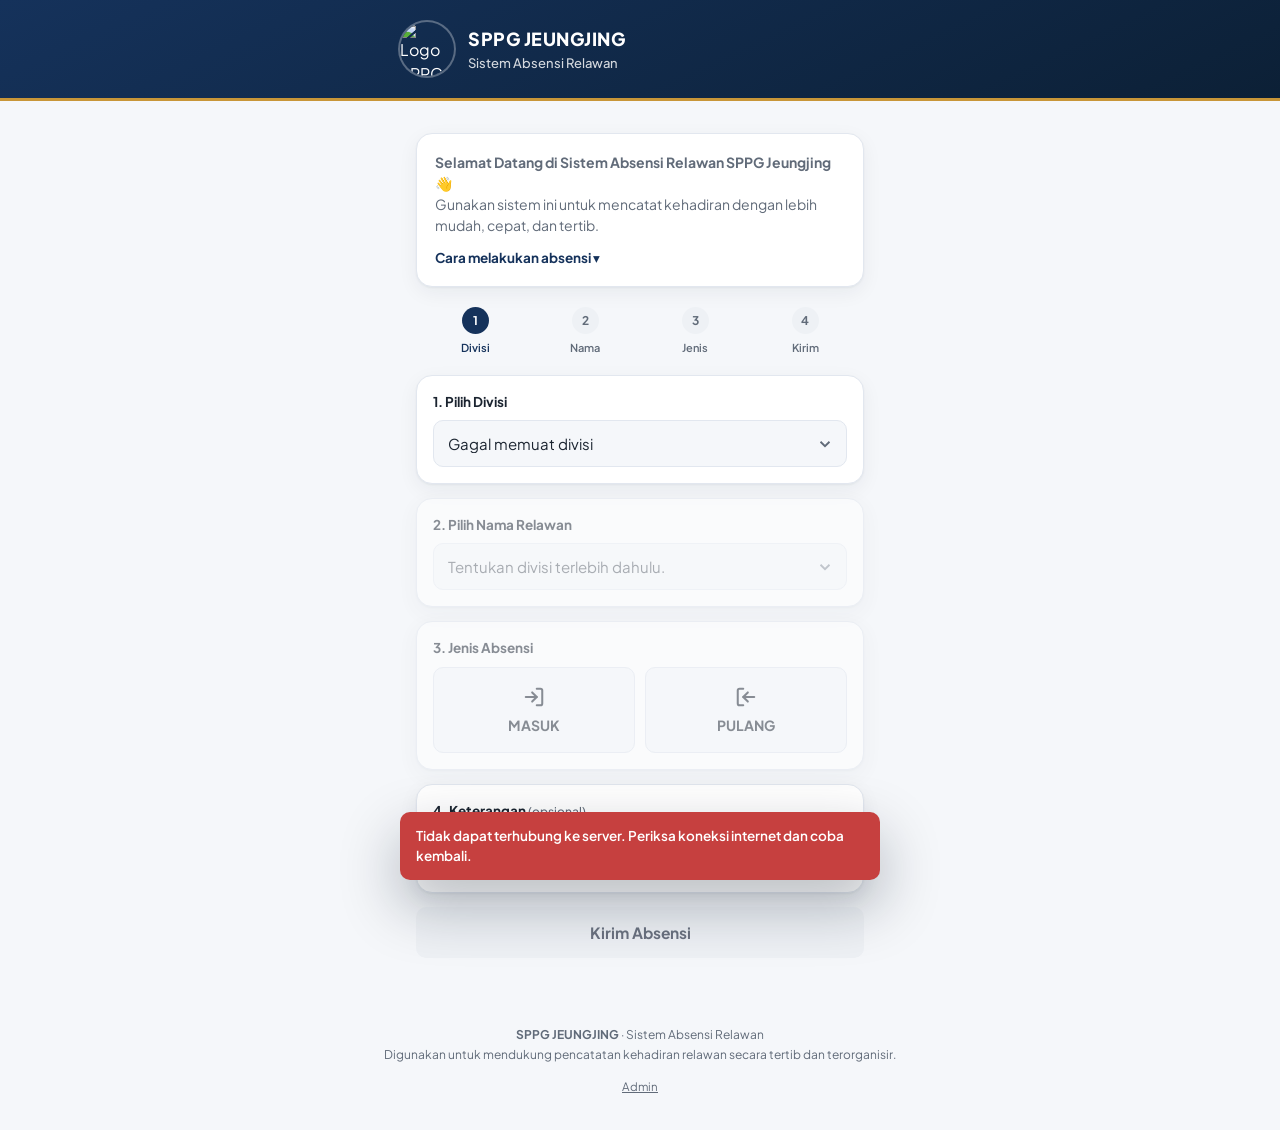
==== index.html @ 8b3ef71d "Add files via upload" ====
<!DOCTYPE html>
<html lang="id">
<head>
<meta charset="UTF-8">
<meta name="viewport" content="width=device-width, initial-scale=1.0, maximum-scale=1.0">
<title>SPPG Jeungjing — Absensi Relawan</title>
<meta name="description" content="Sistem Absensi Relawan SPPG Jeungjing">
<link rel="icon" href="assets/logo.png">
<link rel="preconnect" href="https://fonts.googleapis.com">
<link rel="preconnect" href="https://fonts.gstatic.com" crossorigin>
<link href="https://fonts.googleapis.com/css2?family=Plus+Jakarta+Sans:wght@400;500;600;700;800&display=swap" rel="stylesheet">
<link rel="stylesheet" href="style.css">
</head>
<body>

<header class="site-header">
  <div class="header-inner">
    <img src="assets/logo.png" alt="Logo SPPG Jeungjing" class="header-logo">
    <div class="header-text">
      <h1>SPPG JEUNGJING</h1>
      <p>Sistem Absensi Relawan</p>
    </div>
  </div>
</header>

<main class="container">

  <section class="welcome-card">
    <p class="welcome-greeting">Selamat Datang di Sistem Absensi Relawan SPPG Jeungjing 👋</p>
    <p>Gunakan sistem ini untuk mencatat kehadiran dengan lebih mudah, cepat, dan tertib.</p>
    <details class="welcome-steps">
      <summary>Cara melakukan absensi</summary>
      <ol>
        <li>Pilih Divisi Anda.</li>
        <li>Pilih Nama Anda.</li>
        <li>Pilih Jenis Absensi.</li>
        <li>Isi Keterangan jika diperlukan.</li>
        <li>Tekan Kirim Absensi.</li>
      </ol>
      <p class="welcome-note">Mohon selalu melakukan absensi setiap datang dan pulang agar data kehadiran tetap tertib dan terdata dengan baik. Terima kasih atas kedisiplinan dan kerja sama seluruh relawan SPPG Jeungjing.</p>
    </details>
  </section>

  <div class="progress-steps" id="progressSteps">
    <div class="step active" data-step="1"><span>1</span>Divisi</div>
    <div class="step" data-step="2"><span>2</span>Nama</div>
    <div class="step" data-step="3"><span>3</span>Jenis</div>
    <div class="step" data-step="4"><span>4</span>Kirim</div>
  </div>

  <form id="absensiForm" class="absensi-form" novalidate>

    <div class="form-card" id="cardDivisi">
      <label for="selectDivisi" class="form-label">1. Pilih Divisi</label>
      <select id="selectDivisi" class="form-select" required>
        <option value="" disabled selected>Memuat data divisi...</option>
      </select>
    </div>

    <div class="form-card is-disabled" id="cardNama">
      <label for="selectNama" class="form-label">2. Pilih Nama Relawan</label>
      <select id="selectNama" class="form-select" required disabled>
        <option value="" disabled selected>Tentukan divisi terlebih dahulu.</option>
      </select>
    </div>

    <div class="form-card is-disabled" id="cardJenis">
      <span class="form-label">3. Jenis Absensi</span>
      <div class="jenis-options">
        <button type="button" class="jenis-btn" data-jenis="MASUK" disabled>
          <svg viewBox="0 0 24 24" fill="none" stroke="currentColor" stroke-width="2.2" stroke-linecap="round" stroke-linejoin="round"><path d="M15 3h4a2 2 0 0 1 2 2v14a2 2 0 0 1-2 2h-4"/><path d="M10 17l5-5-5-5"/><path d="M15 12H3"/></svg>
          MASUK
        </button>
        <button type="button" class="jenis-btn" data-jenis="PULANG" disabled>
          <svg viewBox="0 0 24 24" fill="none" stroke="currentColor" stroke-width="2.2" stroke-linecap="round" stroke-linejoin="round"><path d="M9 21H5a2 2 0 0 1-2-2V5a2 2 0 0 1 2-2h4"/><path d="M14 7l-5 5 5 5"/><path d="M9 12h12"/></svg>
          PULANG
        </button>
      </div>
    </div>

    <div class="form-card" id="cardKeterangan">
      <label for="selectKeterangan" class="form-label">4. Keterangan <span class="optional-tag">(opsional)</span></label>
      <select id="selectKeterangan" class="form-select">
        <option value="">Hadir (tidak perlu diisi)</option>
        <option value="Izin">Izin</option>
        <option value="Sakit">Sakit</option>
        <option value="Dinas">Dinas</option>
        <option value="Lainnya">Lainnya</option>
      </select>
      <textarea id="textKeteranganLain" class="form-textarea is-hidden" placeholder="Tuliskan keterangan Anda..." maxlength="200"></textarea>
    </div>

    <button type="submit" id="btnSubmit" class="btn-submit" disabled>Kirim Absensi</button>
  </form>
</main>

<!-- Modal Sukses -->
<div class="modal-overlay is-hidden" id="successModal" role="dialog" aria-modal="true" aria-labelledby="successTitle">
  <div class="modal-card">
    <div class="stamp-badge">
      <svg viewBox="0 0 24 24" fill="none" stroke="currentColor" stroke-width="3" stroke-linecap="round" stroke-linejoin="round"><path d="M20 6L9 17l-5-5"/></svg>
    </div>
    <h2 id="successTitle">Absensi Berhasil</h2>
    <p id="successMessage">Terima kasih, <strong></strong>. Kehadiran Anda telah tercatat.</p>
    <dl class="modal-details" id="successDetails"></dl>
    <button type="button" class="btn-secondary" id="btnKembali">Kembali ke Absensi</button>
  </div>
</div>

<!-- Toast Error -->
<div class="toast is-hidden" id="errorToast" role="alert"></div>

<!-- Loading -->
<div class="loading-overlay is-hidden" id="loadingOverlay">
  <div class="spinner"></div>
  <p id="loadingText">Memuat data...</p>
</div>

<footer class="site-footer">
  <p><strong>SPPG JEUNGJING</strong> · Sistem Absensi Relawan</p>
  <p>Digunakan untuk mendukung pencatatan kehadiran relawan secara tertib dan terorganisir.</p>
  <a href="admin.html" class="admin-link">Admin</a>
</footer>

<script src="config.js"></script>
<script src="common.js"></script>
<script src="script.js"></script>
</body>
</html>
---- style.css ----
/* ============================================================
   SPPG JEUNGJING — SISTEM ABSENSI RELAWAN
   style.css — Desain utama

   Palet warna diturunkan langsung dari stempel resmi SPPG Jeungjing
   (biru dongker, emas, hijau, putih) sesuai identitas visual MBG
   (Makan Bergizi Gratis) yang diminta: biru dominan, putih sebagai
   latar, hijau untuk status positif, kuning sebagai aksen tipis,
   merah hanya untuk peringatan/error.
   ============================================================ */

:root {
  /* ---- Warna utama (dari stempel resmi) ---- */
  --color-primary: #15325B;
  --color-primary-dark: #0C2036;
  --color-primary-soft: #E8EEF6;
  --color-gold: #C89638;
  --color-gold-soft: #FBF2DD;

  /* ---- Netral ---- */
  --color-bg: #F5F7FA;
  --color-surface: #FFFFFF;
  --color-text: #1B2430;
  --color-text-muted: #616B79;
  --color-border: #E2E7EF;
  --color-muted-bg: #EEF1F5;
  --color-muted-text: #6B7280;

  /* ---- Status ---- */
  --color-success: #1E8E5A;
  --color-success-bg: #E5F5EC;
  --color-warning: #C17F0A;
  --color-warning-bg: #FBF0D9;
  --color-danger: #C6403F;
  --color-danger-bg: #FBEAEA;
  --color-info: #2C64A0;
  --color-info-bg: #E9F1FB;

  /* ---- Bentuk ---- */
  --radius-sm: 10px;
  --radius-md: 16px;
  --radius-lg: 24px;
  --radius-pill: 999px;

  --shadow-card: 0 1px 2px rgba(12, 32, 54, 0.05), 0 6px 20px rgba(12, 32, 54, 0.06);
  --shadow-modal: 0 24px 60px rgba(8, 20, 36, 0.30);

  --font-main: 'Plus Jakarta Sans', system-ui, -apple-system, 'Segoe UI', Roboto, sans-serif;
  --max-width: 480px;
}

* { box-sizing: border-box; }
html, body { margin: 0; padding: 0; }

body {
  font-family: var(--font-main);
  background: var(--color-bg);
  color: var(--color-text);
  line-height: 1.5;
  -webkit-font-smoothing: antialiased;
}

img { max-width: 100%; display: block; }

@media (prefers-reduced-motion: reduce) {
  *, *::before, *::after {
    animation-duration: 0.01ms !important;
    transition-duration: 0.01ms !important;
  }
}

:focus-visible {
  outline: 2.5px solid var(--color-gold);
  outline-offset: 2px;
}

/* ===== HEADER ===== */
.site-header {
  background: linear-gradient(155deg, var(--color-primary) 0%, var(--color-primary-dark) 100%);
  padding: 22px 16px;
  color: #fff;
  border-bottom: 3px solid var(--color-gold);
}
.header-inner {
  max-width: var(--max-width);
  margin: 0 auto;
  display: flex;
  align-items: center;
  gap: 14px;
}
.header-logo {
  width: 54px;
  height: 54px;
  border-radius: 50%;
  object-fit: cover;
  flex-shrink: 0;
  box-shadow: 0 0 0 2px rgba(255, 255, 255, 0.3);
}
.header-text h1 {
  font-size: 18px;
  font-weight: 800;
  letter-spacing: 0.03em;
  margin: 0;
}
.header-text p {
  font-size: 13px;
  margin: 2px 0 0;
  color: rgba(255, 255, 255, 0.82);
  font-weight: 500;
}

/* ===== LAYOUT ===== */
.container {
  max-width: var(--max-width);
  margin: 0 auto;
  padding: 20px 16px 40px;
}

/* ===== WELCOME CARD ===== */
.welcome-card {
  background: var(--color-surface);
  border: 1px solid var(--color-border);
  border-radius: var(--radius-md);
  padding: 18px;
  margin-bottom: 20px;
  box-shadow: var(--shadow-card);
}
.welcome-greeting { font-weight: 700; margin: 0 0 6px; font-size: 15px; }
.welcome-card > p { font-size: 14px; color: var(--color-text-muted); margin: 0; }
.welcome-steps summary {
  margin-top: 12px;
  font-size: 13.5px;
  font-weight: 700;
  color: var(--color-primary);
  cursor: pointer;
  list-style: none;
}
.welcome-steps summary::-webkit-details-marker { display: none; }
.welcome-steps summary::after { content: ' ▾'; }
.welcome-steps[open] summary::after { content: ' ▴'; }
.welcome-steps ol { margin: 10px 0 0; padding-left: 20px; font-size: 13.5px; color: var(--color-text); }
.welcome-steps li { margin-bottom: 4px; }
.welcome-note {
  font-size: 12.5px;
  color: var(--color-text-muted);
  margin-top: 10px;
  padding-top: 10px;
  border-top: 1px dashed var(--color-border);
}

/* ===== PROGRESS STEPS ===== */
.progress-steps { display: flex; justify-content: space-between; margin-bottom: 18px; padding: 0 4px; }
.progress-steps .step { flex: 1; text-align: center; font-size: 11px; color: var(--color-text-muted); font-weight: 600; }
.progress-steps .step span {
  display: flex; align-items: center; justify-content: center;
  width: 27px; height: 27px; border-radius: 50%;
  background: var(--color-muted-bg); color: var(--color-text-muted);
  margin: 0 auto 6px; font-size: 12px; font-weight: 700;
  transition: background .2s ease, color .2s ease;
}
.progress-steps .step.active span { background: var(--color-primary); color: #fff; }
.progress-steps .step.active { color: var(--color-primary); }
.progress-steps .step.done span { background: var(--color-success); color: #fff; }

/* ===== FORM CARDS ===== */
.form-card {
  background: var(--color-surface);
  border: 1px solid var(--color-border);
  border-radius: var(--radius-md);
  padding: 16px;
  margin-bottom: 14px;
  box-shadow: var(--shadow-card);
  transition: opacity .2s ease;
}
.form-card.is-disabled { opacity: 0.5; pointer-events: none; }
.form-label { display: block; font-size: 13.5px; font-weight: 700; margin-bottom: 8px; color: var(--color-text); }
.optional-tag { font-weight: 500; color: var(--color-text-muted); font-size: 12px; }

.form-select, .form-textarea, .form-input {
  width: 100%;
  font-family: var(--font-main);
  font-size: 15px;
  padding: 13px 14px;
  border-radius: var(--radius-sm);
  border: 1.5px solid var(--color-border);
  background: var(--color-bg);
  color: var(--color-text);
  appearance: none;
}
.form-select {
  background-image: url("data:image/svg+xml;charset=UTF-8,%3Csvg xmlns='http://www.w3.org/2000/svg' viewBox='0 0 24 24' fill='none' stroke='%23616B79' stroke-width='2.5'%3E%3Cpath d='M6 9l6 6 6-6'/%3E%3C/svg%3E");
  background-repeat: no-repeat;
  background-position: right 12px center;
  background-size: 18px;
  padding-right: 38px;
}
.form-select:focus, .form-textarea:focus, .form-input:focus {
  outline: none; border-color: var(--color-primary); background-color: #fff;
}
.form-textarea { margin-top: 10px; resize: vertical; min-height: 70px; font-family: var(--font-main); }
.is-hidden { display: none !important; }

/* ===== JENIS ABSENSI ===== */
.jenis-options { display: grid; grid-template-columns: 1fr 1fr; gap: 10px; }
.jenis-btn {
  font-family: var(--font-main);
  display: flex; flex-direction: column; align-items: center; gap: 8px;
  padding: 18px 8px;
  border-radius: var(--radius-sm);
  border: 1.5px solid var(--color-border);
  background: var(--color-bg);
  color: var(--color-text);
  font-weight: 700;
  font-size: 14px;
  cursor: pointer;
  transition: border-color .15s ease, background .15s ease, color .15s ease;
}
.jenis-btn svg { width: 22px; height: 22px; }
.jenis-btn:disabled { cursor: not-allowed; }
.jenis-btn.selected { border-color: var(--color-primary); background: var(--color-primary-soft); color: var(--color-primary); }

/* ===== TOMBOL ===== */
.btn-submit {
  width: 100%;
  font-family: var(--font-main);
  background: var(--color-primary);
  color: #fff;
  border: none;
  padding: 16px;
  border-radius: var(--radius-sm);
  font-size: 15.5px;
  font-weight: 700;
  cursor: pointer;
  box-shadow: 0 8px 18px rgba(21, 50, 91, 0.28);
  transition: transform .1s ease, opacity .2s ease;
}
.btn-submit:active { transform: scale(0.98); }
.btn-submit:disabled { background: var(--color-muted-bg); color: var(--color-muted-text); box-shadow: none; cursor: not-allowed; }

.btn-secondary {
  font-family: var(--font-main);
  background: var(--color-primary-soft);
  color: var(--color-primary);
  border: none;
  padding: 13px 20px;
  border-radius: var(--radius-sm);
  font-weight: 700;
  font-size: 14px;
  cursor: pointer;
}

/* ===== MODAL SUKSES (elemen ciri khas: cincin ganda ala cap resmi) ===== */
.modal-overlay {
  position: fixed; inset: 0;
  background: rgba(9, 20, 36, 0.55);
  display: flex; align-items: center; justify-content: center;
  padding: 20px; z-index: 100;
}
.modal-card {
  background: #fff;
  border-radius: var(--radius-lg);
  padding: 30px 22px 26px;
  max-width: 360px; width: 100%;
  text-align: center;
  box-shadow: var(--shadow-modal);
  animation: modal-in .25s cubic-bezier(.2,.9,.3,1);
}
@keyframes modal-in {
  from { opacity: 0; transform: translateY(8px) scale(.98); }
  to { opacity: 1; transform: translateY(0) scale(1); }
}
.stamp-badge {
  position: relative;
  width: 72px; height: 72px;
  margin: 0 auto 16px;
  display: flex; align-items: center; justify-content: center;
}
.stamp-badge::before {
  content: '';
  position: absolute; inset: 0;
  border-radius: 50%;
  border: 2px solid var(--color-gold);
  animation: stamp-ring .6s ease-out;
}
.stamp-badge::after {
  content: '';
  position: absolute; inset: 8px;
  border-radius: 50%;
  border: 1.5px solid var(--color-gold-soft);
}
.stamp-badge svg {
  position: relative; z-index: 1;
  width: 34px; height: 34px;
  background: var(--color-primary);
  border-radius: 50%;
  padding: 19px;
  color: #fff;
}
@keyframes stamp-ring {
  from { transform: scale(0.6); opacity: 0; }
  60% { opacity: .6; }
  to { transform: scale(1); opacity: 1; }
}
.modal-card h2 { font-size: 18px; margin: 0 0 8px; color: var(--color-primary); }
.modal-card p { font-size: 14px; color: var(--color-text-muted); margin: 0 0 16px; }
.modal-details {
  text-align: left;
  background: var(--color-bg);
  border-radius: var(--radius-sm);
  padding: 14px;
  margin: 0 0 18px;
  display: grid;
  grid-template-columns: auto 1fr;
  gap: 7px 12px;
  font-size: 13.5px;
}
.modal-details dt { color: var(--color-text-muted); font-weight: 600; margin: 0; }
.modal-details dd { margin: 0; font-weight: 700; text-align: right; }

/* ===== TOAST ===== */
.toast {
  position: fixed; left: 16px; right: 16px; bottom: 20px;
  background: var(--color-danger); color: #fff;
  padding: 14px 16px; border-radius: var(--radius-sm);
  font-size: 13.5px; font-weight: 600;
  box-shadow: var(--shadow-modal);
  z-index: 200; max-width: var(--max-width); margin: 0 auto;
}

/* ===== LOADING ===== */
.loading-overlay {
  position: fixed; inset: 0;
  background: rgba(245, 247, 250, 0.9);
  display: flex; flex-direction: column; align-items: center; justify-content: center;
  gap: 12px; z-index: 300;
}
.spinner {
  width: 34px; height: 34px; border-radius: 50%;
  border: 3.5px solid var(--color-primary-soft);
  border-top-color: var(--color-primary);
  animation: spin .8s linear infinite;
}
@keyframes spin { to { transform: rotate(360deg); } }
.loading-overlay p { font-size: 13.5px; color: var(--color-text-muted); font-weight: 600; }

/* ===== FOOTER ===== */
.site-footer { text-align: center; padding: 26px 16px 34px; font-size: 12px; color: var(--color-text-muted); }
.site-footer p { margin: 2px 0; }
.admin-link { display: inline-block; margin-top: 12px; color: var(--color-text-muted); font-size: 11.5px; text-decoration: underline; }

/* ===== HALAMAN QR CODE ===== */
.qr-page { min-height: 100vh; display: flex; align-items: center; justify-content: center; padding: 20px; background: var(--color-bg); }
.qr-card {
  background: #fff; border-radius: var(--radius-lg); padding: 34px 26px;
  text-align: center; max-width: 360px; width: 100%;
  box-shadow: var(--shadow-card); border: 1px solid var(--color-border);
}
.qr-logo { width: 64px; height: 64px; border-radius: 50%; margin: 0 auto 12px; }
.qr-card h1 { font-size: 18px; margin: 0; color: var(--color-primary); letter-spacing: .02em; }
.qr-subtitle { font-size: 13px; color: var(--color-text-muted); margin: 2px 0 22px; }
.qr-box { display: flex; justify-content: center; margin-bottom: 18px; padding: 14px; background: #fff; border: 1px solid var(--color-border); border-radius: var(--radius-md); }
.qr-instruction { font-size: 13.5px; color: var(--color-text-muted); margin-bottom: 22px; }

@media print {
  .no-print { display: none !important; }
  body { background: #fff; }
  .qr-card { box-shadow: none; border: none; }
}

@media (min-width: 640px) {
  .container { padding-top: 32px; }
}
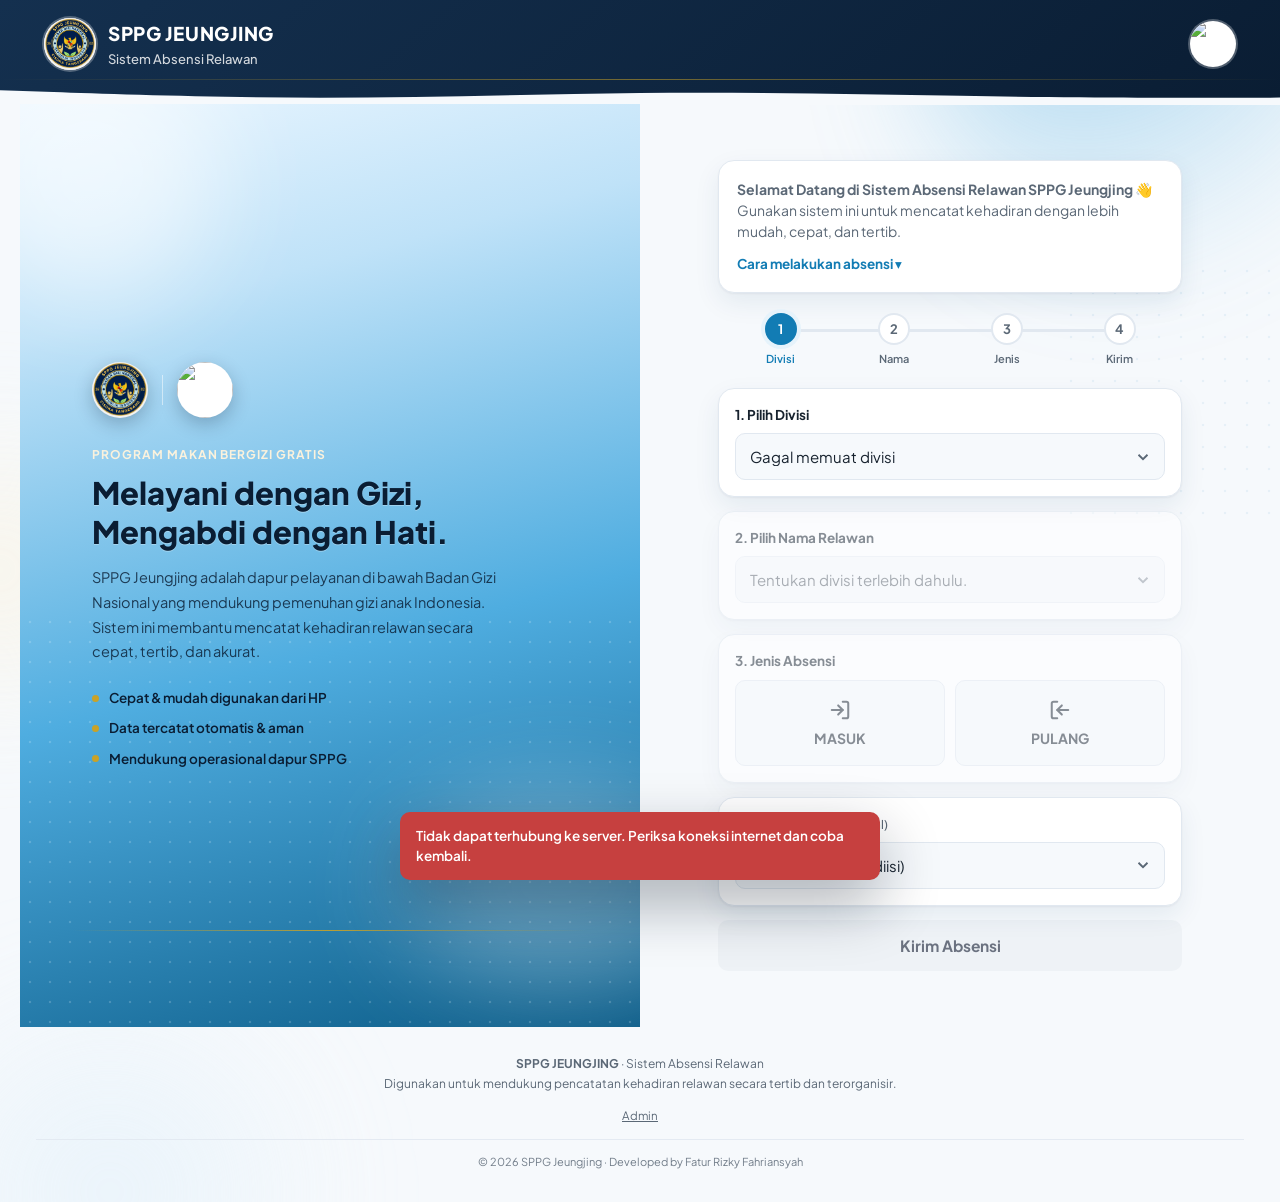
==== commit 83b8788e: "Add files via upload" ====
--- a/index.html
+++ b/index.html
@@ -12,115 +12,156 @@
 <link rel="stylesheet" href="style.css">
 </head>
 <body>
+<div class="page-shell">
 
-<header class="site-header">
-  <div class="header-inner">
-    <img src="assets/logo.png" alt="Logo SPPG Jeungjing" class="header-logo">
-    <div class="header-text">
-      <h1>SPPG JEUNGJING</h1>
-      <p>Sistem Absensi Relawan</p>
+  <!-- Latar dekoratif: sky-blue glow, blob lembut, dot pattern tipis. Presentasional saja. -->
+  <div class="bg-decor" aria-hidden="true">
+    <div class="blob blob--sky-top"></div>
+    <div class="blob blob--gold-left"></div>
+    <div class="blob blob--sky-bottom"></div>
+    <div class="dots"></div>
+  </div>
+
+  <header class="site-header">
+    <div class="header-inner">
+      <div class="header-brand">
+        <img src="assets/logo.png" alt="Logo SPPG Jeungjing" class="header-logo">
+        <div class="header-text">
+          <h1>SPPG JEUNGJING</h1>
+          <p>Sistem Absensi Relawan</p>
+        </div>
+      </div>
+      <img src="assets/logo-bgn.png" alt="Logo Badan Gizi Nasional" class="header-logo header-logo--bgn">
+    </div>
+  </header>
+
+  <div class="layout-split">
+
+    <!-- Kolom kiri: branding, hanya tampil di desktop (lihat style.css) -->
+    <aside class="brand-panel" aria-hidden="true">
+      <div class="brand-blob brand-blob--1"></div>
+      <div class="brand-blob brand-blob--2"></div>
+      <div class="brand-dots"></div>
+      <div class="brand-panel-content">
+        <div class="brand-badges">
+          <img src="assets/logo.png" alt="" class="brand-badge-logo">
+          <span class="brand-badge-divider"></span>
+          <img src="assets/logo-bgn.png" alt="" class="brand-badge-logo">
+        </div>
+        <p class="brand-eyebrow">Program Makan Bergizi Gratis</p>
+        <h2 class="brand-heading">Melayani dengan Gizi,<br>Mengabdi dengan Hati.</h2>
+        <p class="brand-desc">SPPG Jeungjing adalah dapur pelayanan di bawah Badan Gizi Nasional yang mendukung pemenuhan gizi anak Indonesia. Sistem ini membantu mencatat kehadiran relawan secara cepat, tertib, dan akurat.</p>
+        <ul class="brand-points">
+          <li>Cepat &amp; mudah digunakan dari HP</li>
+          <li>Data tercatat otomatis &amp; aman</li>
+          <li>Mendukung operasional dapur SPPG</li>
+        </ul>
+      </div>
+    </aside>
+
+    <!-- Kolom kanan (mobile: satu-satunya kolom) — KONTEN FORM TIDAK DIUBAH -->
+    <main class="container">
+
+      <section class="welcome-card">
+        <p class="welcome-greeting">Selamat Datang di Sistem Absensi Relawan SPPG Jeungjing 👋</p>
+        <p>Gunakan sistem ini untuk mencatat kehadiran dengan lebih mudah, cepat, dan tertib.</p>
+        <details class="welcome-steps">
+          <summary>Cara melakukan absensi</summary>
+          <ol>
+            <li>Pilih Divisi Anda.</li>
+            <li>Pilih Nama Anda.</li>
+            <li>Pilih Jenis Absensi.</li>
+            <li>Isi Keterangan jika diperlukan.</li>
+            <li>Tekan Kirim Absensi.</li>
+          </ol>
+          <p class="welcome-note">Mohon selalu melakukan absensi setiap datang dan pulang agar data kehadiran tetap tertib dan terdata dengan baik. Terima kasih atas kedisiplinan dan kerja sama seluruh relawan SPPG Jeungjing.</p>
+        </details>
+      </section>
+
+      <div class="progress-steps" id="progressSteps">
+        <div class="step active" data-step="1"><span>1</span>Divisi</div>
+        <div class="step" data-step="2"><span>2</span>Nama</div>
+        <div class="step" data-step="3"><span>3</span>Jenis</div>
+        <div class="step" data-step="4"><span>4</span>Kirim</div>
+      </div>
+
+      <form id="absensiForm" class="absensi-form" novalidate>
+
+        <div class="form-card" id="cardDivisi">
+          <label for="selectDivisi" class="form-label">1. Pilih Divisi</label>
+          <select id="selectDivisi" class="form-select" required>
+            <option value="" disabled selected>Memuat data divisi...</option>
+          </select>
+        </div>
+
+        <div class="form-card is-disabled" id="cardNama">
+          <label for="selectNama" class="form-label">2. Pilih Nama Relawan</label>
+          <select id="selectNama" class="form-select" required disabled>
+            <option value="" disabled selected>Tentukan divisi terlebih dahulu.</option>
+          </select>
+        </div>
+
+        <div class="form-card is-disabled" id="cardJenis">
+          <span class="form-label">3. Jenis Absensi</span>
+          <div class="jenis-options">
+            <button type="button" class="jenis-btn" data-jenis="MASUK" disabled>
+              <svg viewBox="0 0 24 24" fill="none" stroke="currentColor" stroke-width="2.2" stroke-linecap="round" stroke-linejoin="round"><path d="M15 3h4a2 2 0 0 1 2 2v14a2 2 0 0 1-2 2h-4"/><path d="M10 17l5-5-5-5"/><path d="M15 12H3"/></svg>
+              MASUK
+            </button>
+            <button type="button" class="jenis-btn" data-jenis="PULANG" disabled>
+              <svg viewBox="0 0 24 24" fill="none" stroke="currentColor" stroke-width="2.2" stroke-linecap="round" stroke-linejoin="round"><path d="M9 21H5a2 2 0 0 1-2-2V5a2 2 0 0 1 2-2h4"/><path d="M14 7l-5 5 5 5"/><path d="M9 12h12"/></svg>
+              PULANG
+            </button>
+          </div>
+        </div>
+
+        <div class="form-card" id="cardKeterangan">
+          <label for="selectKeterangan" class="form-label">4. Keterangan <span class="optional-tag">(opsional)</span></label>
+          <select id="selectKeterangan" class="form-select">
+            <option value="">Hadir (tidak perlu diisi)</option>
+            <option value="Izin">Izin</option>
+            <option value="Sakit">Sakit</option>
+            <option value="Dinas">Dinas</option>
+            <option value="Lainnya">Lainnya</option>
+          </select>
+          <textarea id="textKeteranganLain" class="form-textarea is-hidden" placeholder="Tuliskan keterangan Anda..." maxlength="200"></textarea>
+        </div>
+
+        <button type="submit" id="btnSubmit" class="btn-submit" disabled>Kirim Absensi</button>
+      </form>
+    </main>
+  </div>
+
+  <!-- Modal Sukses -->
+  <div class="modal-overlay is-hidden" id="successModal" role="dialog" aria-modal="true" aria-labelledby="successTitle">
+    <div class="modal-card">
+      <div class="stamp-badge">
+        <svg viewBox="0 0 24 24" fill="none" stroke="currentColor" stroke-width="3" stroke-linecap="round" stroke-linejoin="round"><path d="M20 6L9 17l-5-5"/></svg>
+      </div>
+      <h2 id="successTitle">Absensi Berhasil</h2>
+      <p id="successMessage">Terima kasih, <strong></strong>. Kehadiran Anda telah tercatat.</p>
+      <dl class="modal-details" id="successDetails"></dl>
+      <button type="button" class="btn-secondary" id="btnKembali">Kembali ke Absensi</button>
     </div>
   </div>
-</header>
 
-<main class="container">
+  <!-- Toast Error -->
+  <div class="toast is-hidden" id="errorToast" role="alert"></div>
 
-  <section class="welcome-card">
-    <p class="welcome-greeting">Selamat Datang di Sistem Absensi Relawan SPPG Jeungjing 👋</p>
-    <p>Gunakan sistem ini untuk mencatat kehadiran dengan lebih mudah, cepat, dan tertib.</p>
-    <details class="welcome-steps">
-      <summary>Cara melakukan absensi</summary>
-      <ol>
-        <li>Pilih Divisi Anda.</li>
-        <li>Pilih Nama Anda.</li>
-        <li>Pilih Jenis Absensi.</li>
-        <li>Isi Keterangan jika diperlukan.</li>
-        <li>Tekan Kirim Absensi.</li>
-      </ol>
-      <p class="welcome-note">Mohon selalu melakukan absensi setiap datang dan pulang agar data kehadiran tetap tertib dan terdata dengan baik. Terima kasih atas kedisiplinan dan kerja sama seluruh relawan SPPG Jeungjing.</p>
-    </details>
-  </section>
-
-  <div class="progress-steps" id="progressSteps">
-    <div class="step active" data-step="1"><span>1</span>Divisi</div>
-    <div class="step" data-step="2"><span>2</span>Nama</div>
-    <div class="step" data-step="3"><span>3</span>Jenis</div>
-    <div class="step" data-step="4"><span>4</span>Kirim</div>
+  <!-- Loading -->
+  <div class="loading-overlay is-hidden" id="loadingOverlay">
+    <div class="spinner"></div>
+    <p id="loadingText">Memuat data...</p>
   </div>
 
-  <form id="absensiForm" class="absensi-form" novalidate>
+  <footer class="site-footer">
+    <p><strong>SPPG JEUNGJING</strong> · Sistem Absensi Relawan</p>
+    <p>Digunakan untuk mendukung pencatatan kehadiran relawan secara tertib dan terorganisir.</p>
+    <a href="admin.html" class="admin-link">Admin</a>
+    <p class="credit">© 2026 SPPG Jeungjing · Developed by Fatur Rizky Fahriansyah</p>
+  </footer>
 
-    <div class="form-card" id="cardDivisi">
-      <label for="selectDivisi" class="form-label">1. Pilih Divisi</label>
-      <select id="selectDivisi" class="form-select" required>
-        <option value="" disabled selected>Memuat data divisi...</option>
-      </select>
-    </div>
-
-    <div class="form-card is-disabled" id="cardNama">
-      <label for="selectNama" class="form-label">2. Pilih Nama Relawan</label>
-      <select id="selectNama" class="form-select" required disabled>
-        <option value="" disabled selected>Tentukan divisi terlebih dahulu.</option>
-      </select>
-    </div>
-
-    <div class="form-card is-disabled" id="cardJenis">
-      <span class="form-label">3. Jenis Absensi</span>
-      <div class="jenis-options">
-        <button type="button" class="jenis-btn" data-jenis="MASUK" disabled>
-          <svg viewBox="0 0 24 24" fill="none" stroke="currentColor" stroke-width="2.2" stroke-linecap="round" stroke-linejoin="round"><path d="M15 3h4a2 2 0 0 1 2 2v14a2 2 0 0 1-2 2h-4"/><path d="M10 17l5-5-5-5"/><path d="M15 12H3"/></svg>
-          MASUK
-        </button>
-        <button type="button" class="jenis-btn" data-jenis="PULANG" disabled>
-          <svg viewBox="0 0 24 24" fill="none" stroke="currentColor" stroke-width="2.2" stroke-linecap="round" stroke-linejoin="round"><path d="M9 21H5a2 2 0 0 1-2-2V5a2 2 0 0 1 2-2h4"/><path d="M14 7l-5 5 5 5"/><path d="M9 12h12"/></svg>
-          PULANG
-        </button>
-      </div>
-    </div>
-
-    <div class="form-card" id="cardKeterangan">
-      <label for="selectKeterangan" class="form-label">4. Keterangan <span class="optional-tag">(opsional)</span></label>
-      <select id="selectKeterangan" class="form-select">
-        <option value="">Hadir (tidak perlu diisi)</option>
-        <option value="Izin">Izin</option>
-        <option value="Sakit">Sakit</option>
-        <option value="Dinas">Dinas</option>
-        <option value="Lainnya">Lainnya</option>
-      </select>
-      <textarea id="textKeteranganLain" class="form-textarea is-hidden" placeholder="Tuliskan keterangan Anda..." maxlength="200"></textarea>
-    </div>
-
-    <button type="submit" id="btnSubmit" class="btn-submit" disabled>Kirim Absensi</button>
-  </form>
-</main>
-
-<!-- Modal Sukses -->
-<div class="modal-overlay is-hidden" id="successModal" role="dialog" aria-modal="true" aria-labelledby="successTitle">
-  <div class="modal-card">
-    <div class="stamp-badge">
-      <svg viewBox="0 0 24 24" fill="none" stroke="currentColor" stroke-width="3" stroke-linecap="round" stroke-linejoin="round"><path d="M20 6L9 17l-5-5"/></svg>
-    </div>
-    <h2 id="successTitle">Absensi Berhasil</h2>
-    <p id="successMessage">Terima kasih, <strong></strong>. Kehadiran Anda telah tercatat.</p>
-    <dl class="modal-details" id="successDetails"></dl>
-    <button type="button" class="btn-secondary" id="btnKembali">Kembali ke Absensi</button>
-  </div>
 </div>
-
-<!-- Toast Error -->
-<div class="toast is-hidden" id="errorToast" role="alert"></div>
-
-<!-- Loading -->
-<div class="loading-overlay is-hidden" id="loadingOverlay">
-  <div class="spinner"></div>
-  <p id="loadingText">Memuat data...</p>
-</div>
-
-<footer class="site-footer">
-  <p><strong>SPPG JEUNGJING</strong> · Sistem Absensi Relawan</p>
-  <p>Digunakan untuk mendukung pencatatan kehadiran relawan secara tertib dan terorganisir.</p>
-  <a href="admin.html" class="admin-link">Admin</a>
-</footer>
 
 <script src="config.js"></script>
 <script src="common.js"></script>
--- a/style.css
+++ b/style.css
@@ -1,32 +1,52 @@
 /* ============================================================
    SPPG JEUNGJING — SISTEM ABSENSI RELAWAN
-   style.css — Desain utama
-
-   Palet warna diturunkan langsung dari stempel resmi SPPG Jeungjing
-   (biru dongker, emas, hijau, putih) sesuai identitas visual MBG
-   (Makan Bergizi Gratis) yang diminta: biru dominan, putih sebagai
-   latar, hijau untuk status positif, kuning sebagai aksen tipis,
-   merah hanya untuk peringatan/error.
+   style.css — Desain utama (redesign v2)
+
+   Palet: biru langit sebagai warna UTAMA, navy sebagai warna
+   PENDUKUNG, putih sebagai dasar, aksen gold dari identitas BGN.
+   Hijau/kuning/merah tetap dipakai HANYA untuk status (lihat
+   bagian STATUS) — bukan bagian dari palet dekoratif.
+
+   CATATAN UNTUK PENGEMBANG: seluruh nama class & id yang dipakai
+   script.js / admin.js TIDAK diubah pada redesign ini — hanya
+   nilai properti (warna, bentuk, layout) yang diperbarui, plus
+   beberapa class BARU untuk elemen dekoratif/branding tambahan.
    ============================================================ */
 
 :root {
-  /* ---- Warna utama (dari stempel resmi) ---- */
-  --color-primary: #15325B;
-  --color-primary-dark: #0C2036;
-  --color-primary-soft: #E8EEF6;
-  --color-gold: #C89638;
+  /* ---- Biru langit — warna UTAMA ---- */
+  --color-sky: #127CB4;
+  --color-sky-bright: #4FADE0;
+  --color-sky-deep: #0C5D89;
+  --color-sky-soft: #E6F3FB;
+  --color-sky-mist: #DCEEFA;
+
+  /* ---- Navy — warna PENDUKUNG (dari stempel resmi SPPG & BGN) ---- */
+  --color-navy: #14304F;
+  --color-navy-deep: #0A1D33;
+
+  /* ---- Gold — aksen dari identitas BGN, dipakai secukupnya ---- */
+  --color-gold: #C9A227;
   --color-gold-soft: #FBF2DD;
-
-  /* ---- Netral ---- */
-  --color-bg: #F5F7FA;
+  --color-gold-deep: #A9821C;
+
+  /* Alias — supaya seluruh komponen yang sudah ada (tombol, fokus,
+     status aktif, dsb.) otomatis mengikuti warna UTAMA baru tanpa
+     perlu menulis ulang setiap selector satu per satu. */
+  --color-primary: var(--color-sky);
+  --color-primary-dark: var(--color-sky-deep);
+  --color-primary-soft: var(--color-sky-soft);
+
+  /* ---- Netral / dasar putih ---- */
+  --color-bg: #F6F9FC;
   --color-surface: #FFFFFF;
-  --color-text: #1B2430;
-  --color-text-muted: #616B79;
-  --color-border: #E2E7EF;
-  --color-muted-bg: #EEF1F5;
+  --color-text: #17222E;
+  --color-text-muted: #5B6876;
+  --color-border: #E1E8F0;
+  --color-muted-bg: #EEF2F6;
   --color-muted-text: #6B7280;
 
-  /* ---- Status ---- */
+  /* ---- Status (tidak berubah — hijau/kuning/merah hanya untuk status) ---- */
   --color-success: #1E8E5A;
   --color-success-bg: #E5F5EC;
   --color-warning: #C17F0A;
@@ -42,11 +62,12 @@
   --radius-lg: 24px;
   --radius-pill: 999px;
 
-  --shadow-card: 0 1px 2px rgba(12, 32, 54, 0.05), 0 6px 20px rgba(12, 32, 54, 0.06);
-  --shadow-modal: 0 24px 60px rgba(8, 20, 36, 0.30);
+  --shadow-card: 0 1px 2px rgba(12, 32, 54, 0.05), 0 10px 26px rgba(18, 66, 104, 0.08);
+  --shadow-modal: 0 24px 60px rgba(6, 18, 33, 0.32);
 
   --font-main: 'Plus Jakarta Sans', system-ui, -apple-system, 'Segoe UI', Roboto, sans-serif;
   --max-width: 480px;
+  --content-max-width: 1240px;
 }
 
 * { box-sizing: border-box; }
@@ -74,47 +95,117 @@
   outline-offset: 2px;
 }
 
+/* ============================================================
+   LATAR DEKORATIF (sky-blue gradient, soft shapes, dots, glow)
+   Semua elemen di sini bersifat presentasional saja:
+   aria-hidden + pointer-events:none, tidak pernah menghalangi
+   logo/tulisan/form/tombol di atasnya.
+   ============================================================ */
+.page-shell { position: relative; overflow-x: clip; }
+
+.bg-decor { position: absolute; inset: 0; z-index: 0; overflow: hidden; pointer-events: none; }
+.bg-decor .blob {
+  position: absolute;
+  border-radius: 50%;
+  filter: blur(60px);
+  opacity: .55;
+}
+.bg-decor .blob--sky-top {
+  width: 520px; height: 520px; top: -220px; right: -160px;
+  background: radial-gradient(circle at 30% 30%, var(--color-sky-bright), transparent 70%);
+}
+.bg-decor .blob--gold-left {
+  width: 300px; height: 300px; top: 420px; left: -150px;
+  background: radial-gradient(circle at 50% 50%, var(--color-gold-soft), transparent 72%);
+  opacity: .8;
+}
+.bg-decor .blob--sky-bottom {
+  width: 460px; height: 460px; bottom: -220px; left: -120px;
+  background: radial-gradient(circle at 50% 50%, var(--color-sky-mist), transparent 70%);
+}
+.bg-decor .dots {
+  position: absolute; top: 260px; right: -40px; width: 260px; height: 260px;
+  background-image: radial-gradient(var(--color-sky) 1.4px, transparent 1.6px);
+  background-size: 22px 22px;
+  opacity: .07;
+}
+
 /* ===== HEADER ===== */
 .site-header {
-  background: linear-gradient(155deg, var(--color-primary) 0%, var(--color-primary-dark) 100%);
-  padding: 22px 16px;
+  position: relative;
+  z-index: 1;
+  background: linear-gradient(140deg, var(--color-navy) 0%, var(--color-navy-deep) 100%);
+  padding: 18px 16px 34px;
   color: #fff;
-  border-bottom: 3px solid var(--color-gold);
+}
+.site-header::before {
+  /* aksen gold tipis di tepi bawah header, sebelum lengkung wave */
+  content: '';
+  position: absolute; left: 0; right: 0; bottom: 24px;
+  height: 1px;
+  background: linear-gradient(90deg, transparent, rgba(201,162,39,.55), transparent);
+}
+.site-header::after {
+  content: '';
+  position: absolute; left: 0; right: 0; bottom: -1px; height: 26px;
+  background-image: url("data:image/svg+xml;charset=UTF-8,%3Csvg xmlns='http://www.w3.org/2000/svg' viewBox='0 0 1440 74' preserveAspectRatio='none'%3E%3Cpath fill='%23F6F9FC' d='M0,32L60,37.3C120,43,240,53,360,53.3C480,53,600,43,720,40C840,37,960,43,1080,48C1200,53,1320,53,1380,53.3L1440,53L1440,74L0,74Z'/%3E%3C/svg%3E");
+  background-size: 100% 100%;
+  background-repeat: no-repeat;
+  pointer-events: none;
 }
 .header-inner {
-  max-width: var(--max-width);
+  position: relative;
+  max-width: var(--content-max-width);
   margin: 0 auto;
   display: flex;
   align-items: center;
-  gap: 14px;
-}
+  justify-content: space-between;
+  gap: 10px;
+}
+.header-brand { display: flex; align-items: center; gap: 12px; min-width: 0; }
 .header-logo {
-  width: 54px;
-  height: 54px;
+  width: 46px;
+  height: 46px;
   border-radius: 50%;
-  object-fit: cover;
+  object-fit: contain;
   flex-shrink: 0;
-  box-shadow: 0 0 0 2px rgba(255, 255, 255, 0.3);
-}
+  background: #fff;
+  box-shadow: 0 0 0 2px rgba(255, 255, 255, 0.28);
+}
+.header-logo--bgn { width: 40px; height: 40px; }
 .header-text h1 {
-  font-size: 18px;
+  font-size: 17px;
   font-weight: 800;
   letter-spacing: 0.03em;
   margin: 0;
+  white-space: nowrap;
 }
 .header-text p {
-  font-size: 13px;
+  font-size: 12.5px;
   margin: 2px 0 0;
   color: rgba(255, 255, 255, 0.82);
   font-weight: 500;
+  white-space: nowrap;
 }
 
 /* ===== LAYOUT ===== */
 .container {
+  position: relative;
+  z-index: 1;
   max-width: var(--max-width);
   margin: 0 auto;
   padding: 20px 16px 40px;
 }
+
+/* Split 2 kolom — aktif hanya di breakpoint desktop (lihat media query bawah) */
+.layout-split {
+  position: relative;
+  z-index: 1;
+  max-width: var(--content-max-width);
+  margin: 0 auto;
+}
+
+.brand-panel { display: none; } /* tersembunyi di mobile, lihat pengecualian desktop di bawah */
 
 /* ===== WELCOME CARD ===== */
 .welcome-card {
@@ -148,22 +239,47 @@
   border-top: 1px dashed var(--color-border);
 }
 
-/* ===== PROGRESS STEPS ===== */
-.progress-steps { display: flex; justify-content: space-between; margin-bottom: 18px; padding: 0 4px; }
-.progress-steps .step { flex: 1; text-align: center; font-size: 11px; color: var(--color-text-muted); font-weight: 600; }
+/* ===== PROGRESS STEPS (circle + garis penghubung + aksen gold) ===== */
+.progress-steps { display: flex; justify-content: space-between; margin-bottom: 20px; padding: 0 6px; }
+.progress-steps .step {
+  position: relative;
+  flex: 1;
+  text-align: center;
+  font-size: 11px;
+  color: var(--color-text-muted);
+  font-weight: 600;
+}
+.progress-steps .step:not(:last-child)::after {
+  content: '';
+  position: absolute;
+  top: 16px; left: 50%; width: 100%; height: 3px;
+  background: var(--color-border);
+  z-index: 0;
+  transition: background .25s ease;
+}
+.progress-steps .step.done:not(:last-child)::after {
+  background: linear-gradient(90deg, var(--color-gold), var(--color-sky));
+}
 .progress-steps .step span {
+  position: relative;
+  z-index: 1;
   display: flex; align-items: center; justify-content: center;
-  width: 27px; height: 27px; border-radius: 50%;
-  background: var(--color-muted-bg); color: var(--color-text-muted);
-  margin: 0 auto 6px; font-size: 12px; font-weight: 700;
-  transition: background .2s ease, color .2s ease;
-}
-.progress-steps .step.active span { background: var(--color-primary); color: #fff; }
-.progress-steps .step.active { color: var(--color-primary); }
-.progress-steps .step.done span { background: var(--color-success); color: #fff; }
+  width: 32px; height: 32px; border-radius: 50%;
+  background: #fff; color: var(--color-text-muted);
+  border: 2.5px solid var(--color-border);
+  margin: 0 auto 6px; font-size: 13px; font-weight: 700;
+  transition: all .2s ease;
+}
+.progress-steps .step.active span {
+  background: var(--color-sky); color: #fff; border-color: var(--color-sky);
+  box-shadow: 0 0 0 4px var(--color-sky-soft);
+}
+.progress-steps .step.active { color: var(--color-sky); }
+.progress-steps .step.done span { background: var(--color-gold); color: #fff; border-color: var(--color-gold); }
 
 /* ===== FORM CARDS ===== */
 .form-card {
+  position: relative;
   background: var(--color-surface);
   border: 1px solid var(--color-border);
   border-radius: var(--radius-md);
@@ -188,14 +304,15 @@
   appearance: none;
 }
 .form-select {
-  background-image: url("data:image/svg+xml;charset=UTF-8,%3Csvg xmlns='http://www.w3.org/2000/svg' viewBox='0 0 24 24' fill='none' stroke='%23616B79' stroke-width='2.5'%3E%3Cpath d='M6 9l6 6 6-6'/%3E%3C/svg%3E");
+  background-image: url("data:image/svg+xml;charset=UTF-8,%3Csvg xmlns='http://www.w3.org/2000/svg' viewBox='0 0 24 24' fill='none' stroke='%235B6876' stroke-width='2.5'%3E%3Cpath d='M6 9l6 6 6-6'/%3E%3C/svg%3E");
   background-repeat: no-repeat;
   background-position: right 12px center;
   background-size: 18px;
   padding-right: 38px;
 }
 .form-select:focus, .form-textarea:focus, .form-input:focus {
-  outline: none; border-color: var(--color-primary); background-color: #fff;
+  outline: none; border-color: var(--color-sky); background-color: #fff;
+  box-shadow: 0 0 0 3.5px var(--color-sky-soft);
 }
 .form-textarea { margin-top: 10px; resize: vertical; min-height: 70px; font-family: var(--font-main); }
 .is-hidden { display: none !important; }
@@ -217,13 +334,13 @@
 }
 .jenis-btn svg { width: 22px; height: 22px; }
 .jenis-btn:disabled { cursor: not-allowed; }
-.jenis-btn.selected { border-color: var(--color-primary); background: var(--color-primary-soft); color: var(--color-primary); }
+.jenis-btn.selected { border-color: var(--color-sky); background: var(--color-sky-soft); color: var(--color-sky-deep); }
 
 /* ===== TOMBOL ===== */
 .btn-submit {
   width: 100%;
   font-family: var(--font-main);
-  background: var(--color-primary);
+  background: linear-gradient(135deg, var(--color-sky), var(--color-sky-deep));
   color: #fff;
   border: none;
   padding: 16px;
@@ -231,7 +348,7 @@
   font-size: 15.5px;
   font-weight: 700;
   cursor: pointer;
-  box-shadow: 0 8px 18px rgba(21, 50, 91, 0.28);
+  box-shadow: 0 10px 20px rgba(18, 124, 180, 0.28);
   transition: transform .1s ease, opacity .2s ease;
 }
 .btn-submit:active { transform: scale(0.98); }
@@ -239,8 +356,8 @@
 
 .btn-secondary {
   font-family: var(--font-main);
-  background: var(--color-primary-soft);
-  color: var(--color-primary);
+  background: var(--color-sky-soft);
+  color: var(--color-sky-deep);
   border: none;
   padding: 13px 20px;
   border-radius: var(--radius-sm);
@@ -252,7 +369,7 @@
 /* ===== MODAL SUKSES (elemen ciri khas: cincin ganda ala cap resmi) ===== */
 .modal-overlay {
   position: fixed; inset: 0;
-  background: rgba(9, 20, 36, 0.55);
+  background: rgba(8, 20, 36, 0.55);
   display: flex; align-items: center; justify-content: center;
   padding: 20px; z-index: 100;
 }
@@ -290,10 +407,10 @@
 }
 .stamp-badge svg {
   position: relative; z-index: 1;
-  width: 34px; height: 34px;
-  background: var(--color-primary);
+  width: 46px; height: 46px;
+  background: linear-gradient(135deg, var(--color-sky), var(--color-navy));
   border-radius: 50%;
-  padding: 19px;
+  padding: 13px;
   color: #fff;
 }
 @keyframes stamp-ring {
@@ -301,7 +418,7 @@
   60% { opacity: .6; }
   to { transform: scale(1); opacity: 1; }
 }
-.modal-card h2 { font-size: 18px; margin: 0 0 8px; color: var(--color-primary); }
+.modal-card h2 { font-size: 18px; margin: 0 0 8px; color: var(--color-navy); }
 .modal-card p { font-size: 14px; color: var(--color-text-muted); margin: 0 0 16px; }
 .modal-details {
   text-align: left;
@@ -330,39 +447,47 @@
 /* ===== LOADING ===== */
 .loading-overlay {
   position: fixed; inset: 0;
-  background: rgba(245, 247, 250, 0.9);
+  background: rgba(246, 249, 252, 0.9);
   display: flex; flex-direction: column; align-items: center; justify-content: center;
   gap: 12px; z-index: 300;
 }
 .spinner {
   width: 34px; height: 34px; border-radius: 50%;
-  border: 3.5px solid var(--color-primary-soft);
-  border-top-color: var(--color-primary);
+  border: 3.5px solid var(--color-sky-soft);
+  border-top-color: var(--color-sky);
   animation: spin .8s linear infinite;
 }
 @keyframes spin { to { transform: rotate(360deg); } }
 .loading-overlay p { font-size: 13.5px; color: var(--color-text-muted); font-weight: 600; }
 
 /* ===== FOOTER ===== */
-.site-footer { text-align: center; padding: 26px 16px 34px; font-size: 12px; color: var(--color-text-muted); }
+.site-footer { position: relative; z-index: 1; text-align: center; padding: 26px 16px 30px; font-size: 12px; color: var(--color-text-muted); }
 .site-footer p { margin: 2px 0; }
 .admin-link { display: inline-block; margin-top: 12px; color: var(--color-text-muted); font-size: 11.5px; text-decoration: underline; }
+.site-footer .credit {
+  margin-top: 14px; padding-top: 14px;
+  border-top: 1px solid var(--color-border);
+  font-size: 11px; color: var(--color-text-muted); opacity: .85;
+}
 
 /* ===== HALAMAN QR CODE ===== */
 .qr-page { min-height: 100vh; display: flex; align-items: center; justify-content: center; padding: 20px; background: var(--color-bg); }
 .qr-card {
+  position: relative; z-index: 1;
   background: #fff; border-radius: var(--radius-lg); padding: 34px 26px;
   text-align: center; max-width: 360px; width: 100%;
   box-shadow: var(--shadow-card); border: 1px solid var(--color-border);
 }
-.qr-logo { width: 64px; height: 64px; border-radius: 50%; margin: 0 auto 12px; }
-.qr-card h1 { font-size: 18px; margin: 0; color: var(--color-primary); letter-spacing: .02em; }
+.qr-logos { display: flex; align-items: center; justify-content: center; gap: 12px; margin: 0 auto 14px; }
+.qr-logo { width: 58px; height: 58px; border-radius: 50%; }
+.qr-card h1 { font-size: 18px; margin: 0; color: var(--color-navy); letter-spacing: .02em; }
 .qr-subtitle { font-size: 13px; color: var(--color-text-muted); margin: 2px 0 22px; }
 .qr-box { display: flex; justify-content: center; margin-bottom: 18px; padding: 14px; background: #fff; border: 1px solid var(--color-border); border-radius: var(--radius-md); }
 .qr-instruction { font-size: 13.5px; color: var(--color-text-muted); margin-bottom: 22px; }
 
 @media print {
   .no-print { display: none !important; }
+  .bg-decor { display: none !important; }
   body { background: #fff; }
   .qr-card { box-shadow: none; border: none; }
 }
@@ -370,3 +495,88 @@
 @media (min-width: 640px) {
   .container { padding-top: 32px; }
 }
+
+/* ============================================================
+   DESKTOP — layout 2 kolom sungguhan (bukan mobile diperbesar)
+   ============================================================ */
+@media (min-width: 960px) {
+  .header-inner { padding: 0 24px; }
+  .header-logo { width: 52px; height: 52px; }
+  .header-logo--bgn { width: 46px; height: 46px; }
+  .header-text h1 { font-size: 19px; }
+  .header-text p { font-size: 13px; }
+
+  .layout-split {
+    display: grid;
+    grid-template-columns: minmax(360px, 1fr) minmax(460px, 620px);
+    align-items: stretch;
+    gap: 0;
+    min-height: calc(100vh - 130px);
+  }
+
+  .brand-panel {
+    display: flex;
+    flex-direction: column;
+    justify-content: center;
+    position: sticky;
+    top: 0;
+    align-self: stretch;
+    overflow: hidden;
+    padding: 56px 52px;
+    color: #fff;
+    background: linear-gradient(165deg, #EAF6FF 0%, #BFE2F8 22%, #4FADE0 58%, #0C5D89 100%);
+  }
+  .brand-panel .brand-blob {
+    position: absolute; border-radius: 50%; filter: blur(50px); pointer-events: none;
+  }
+  .brand-panel .brand-blob--1 { width: 260px; height: 260px; top: -60px; left: -60px; background: rgba(255,255,255,.55); }
+  .brand-panel .brand-blob--2 { width: 320px; height: 200px; bottom: 40px; right: -80px; background: rgba(255,255,255,.30); }
+  .brand-panel .brand-dots {
+    position: absolute; left: 0; right: 0; bottom: 0; height: 45%;
+    background-image: radial-gradient(rgba(255,255,255,.5) 1.3px, transparent 1.6px);
+    background-size: 20px 20px;
+    opacity: .35;
+    pointer-events: none;
+  }
+  .brand-panel::after {
+    /* garis horizon emas tipis, motif berulang dari header */
+    content: '';
+    position: absolute; left: 52px; right: 52px; bottom: 96px; height: 1px;
+    background: linear-gradient(90deg, transparent, rgba(201,162,39,.9), transparent);
+  }
+  .brand-panel-content { position: relative; z-index: 1; max-width: 420px; }
+  .brand-badges { display: flex; align-items: center; gap: 14px; margin-bottom: 28px; }
+  .brand-badge-logo {
+    width: 56px; height: 56px; border-radius: 50%; background: #fff;
+    box-shadow: 0 6px 18px rgba(10, 29, 51, 0.25);
+  }
+  .brand-badge-divider { width: 1px; height: 30px; background: rgba(255,255,255,.5); }
+  .brand-eyebrow {
+    font-size: 12px; font-weight: 700; letter-spacing: .08em; text-transform: uppercase;
+    color: var(--color-gold-soft); margin: 0 0 10px;
+  }
+  .brand-heading {
+    font-size: 28px; font-weight: 800; line-height: 1.25; margin: 0 0 14px;
+    color: var(--color-navy-deep);
+    text-shadow: 0 1px 0 rgba(255,255,255,.3);
+  }
+  .brand-desc { font-size: 14.5px; line-height: 1.7; color: rgba(10,29,51,.82); margin: 0 0 24px; }
+  .brand-points { list-style: none; margin: 0; padding: 0; display: flex; flex-direction: column; gap: 10px; }
+  .brand-points li {
+    display: flex; align-items: center; gap: 10px;
+    font-size: 13.5px; font-weight: 600; color: var(--color-navy-deep);
+  }
+  .brand-points li::before {
+    content: ''; width: 7px; height: 7px; border-radius: 50%;
+    background: var(--color-gold); flex-shrink: 0;
+  }
+
+  .container { padding: 56px 48px; max-width: 560px; }
+
+  .site-footer { max-width: var(--content-max-width); margin: 0 auto; }
+}
+
+@media (min-width: 1180px) {
+  .brand-panel { padding: 64px 72px; }
+  .brand-heading { font-size: 31px; }
+}
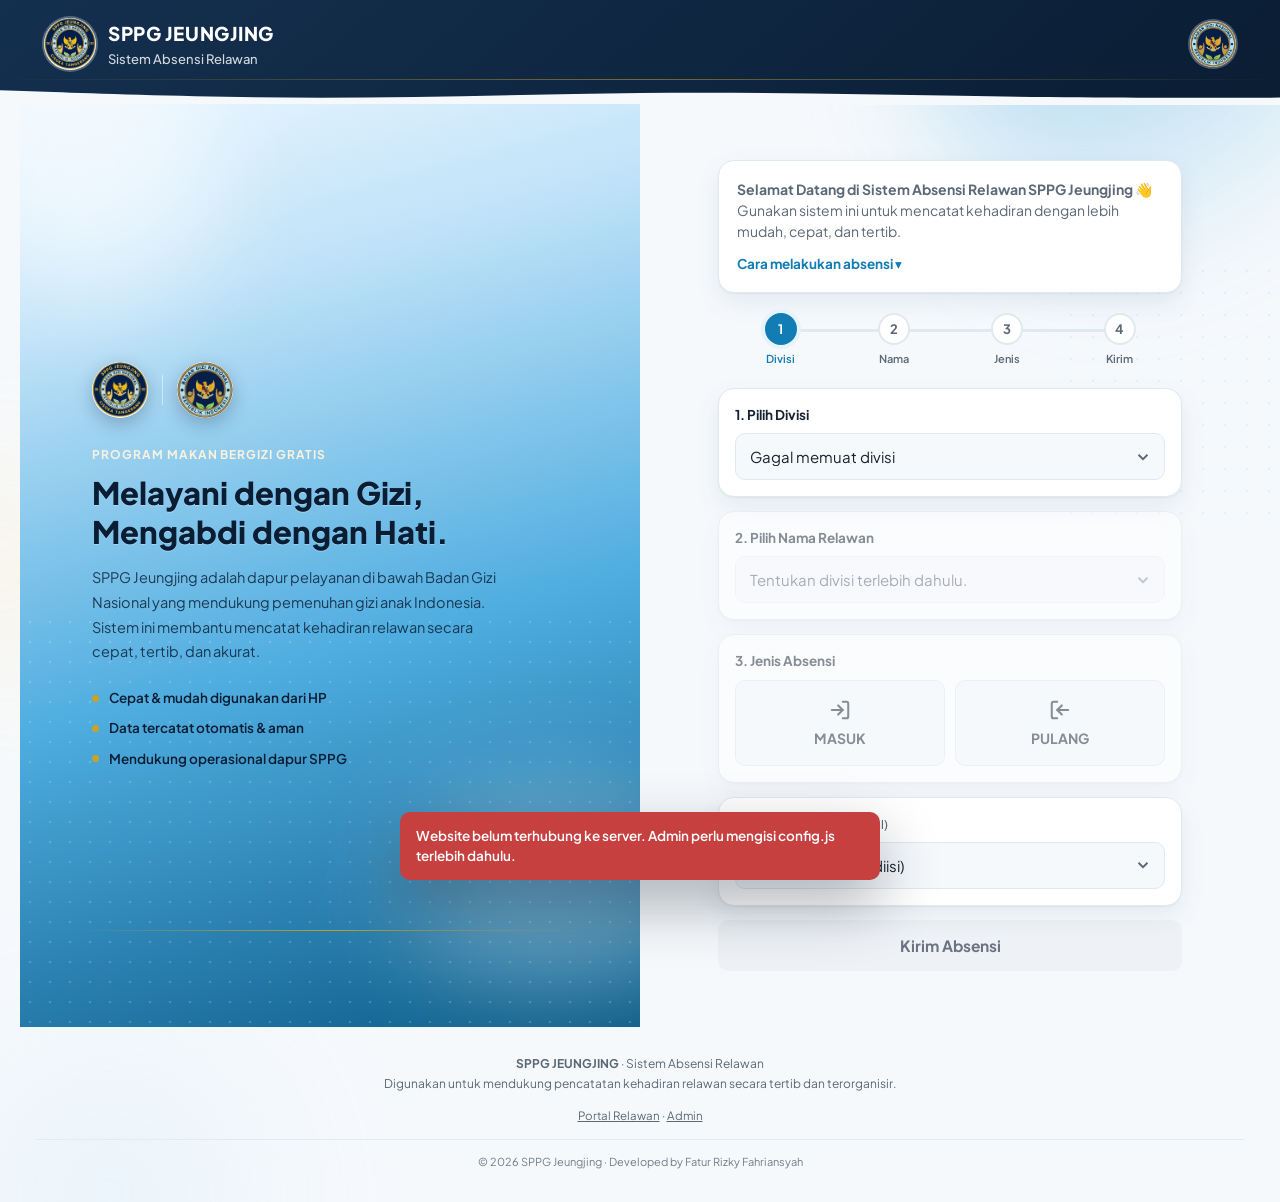
==== commit ae863801: "Add files via upload" ====
--- a/index.html
+++ b/index.html
@@ -157,7 +157,7 @@
   <footer class="site-footer">
     <p><strong>SPPG JEUNGJING</strong> · Sistem Absensi Relawan</p>
     <p>Digunakan untuk mendukung pencatatan kehadiran relawan secara tertib dan terorganisir.</p>
-    <a href="admin.html" class="admin-link">Admin</a>
+    <a href="beranda.html" class="admin-link">Portal Relawan</a> · <a href="admin.html" class="admin-link">Admin</a>
     <p class="credit">© 2026 SPPG Jeungjing · Developed by Fatur Rizky Fahriansyah</p>
   </footer>
 
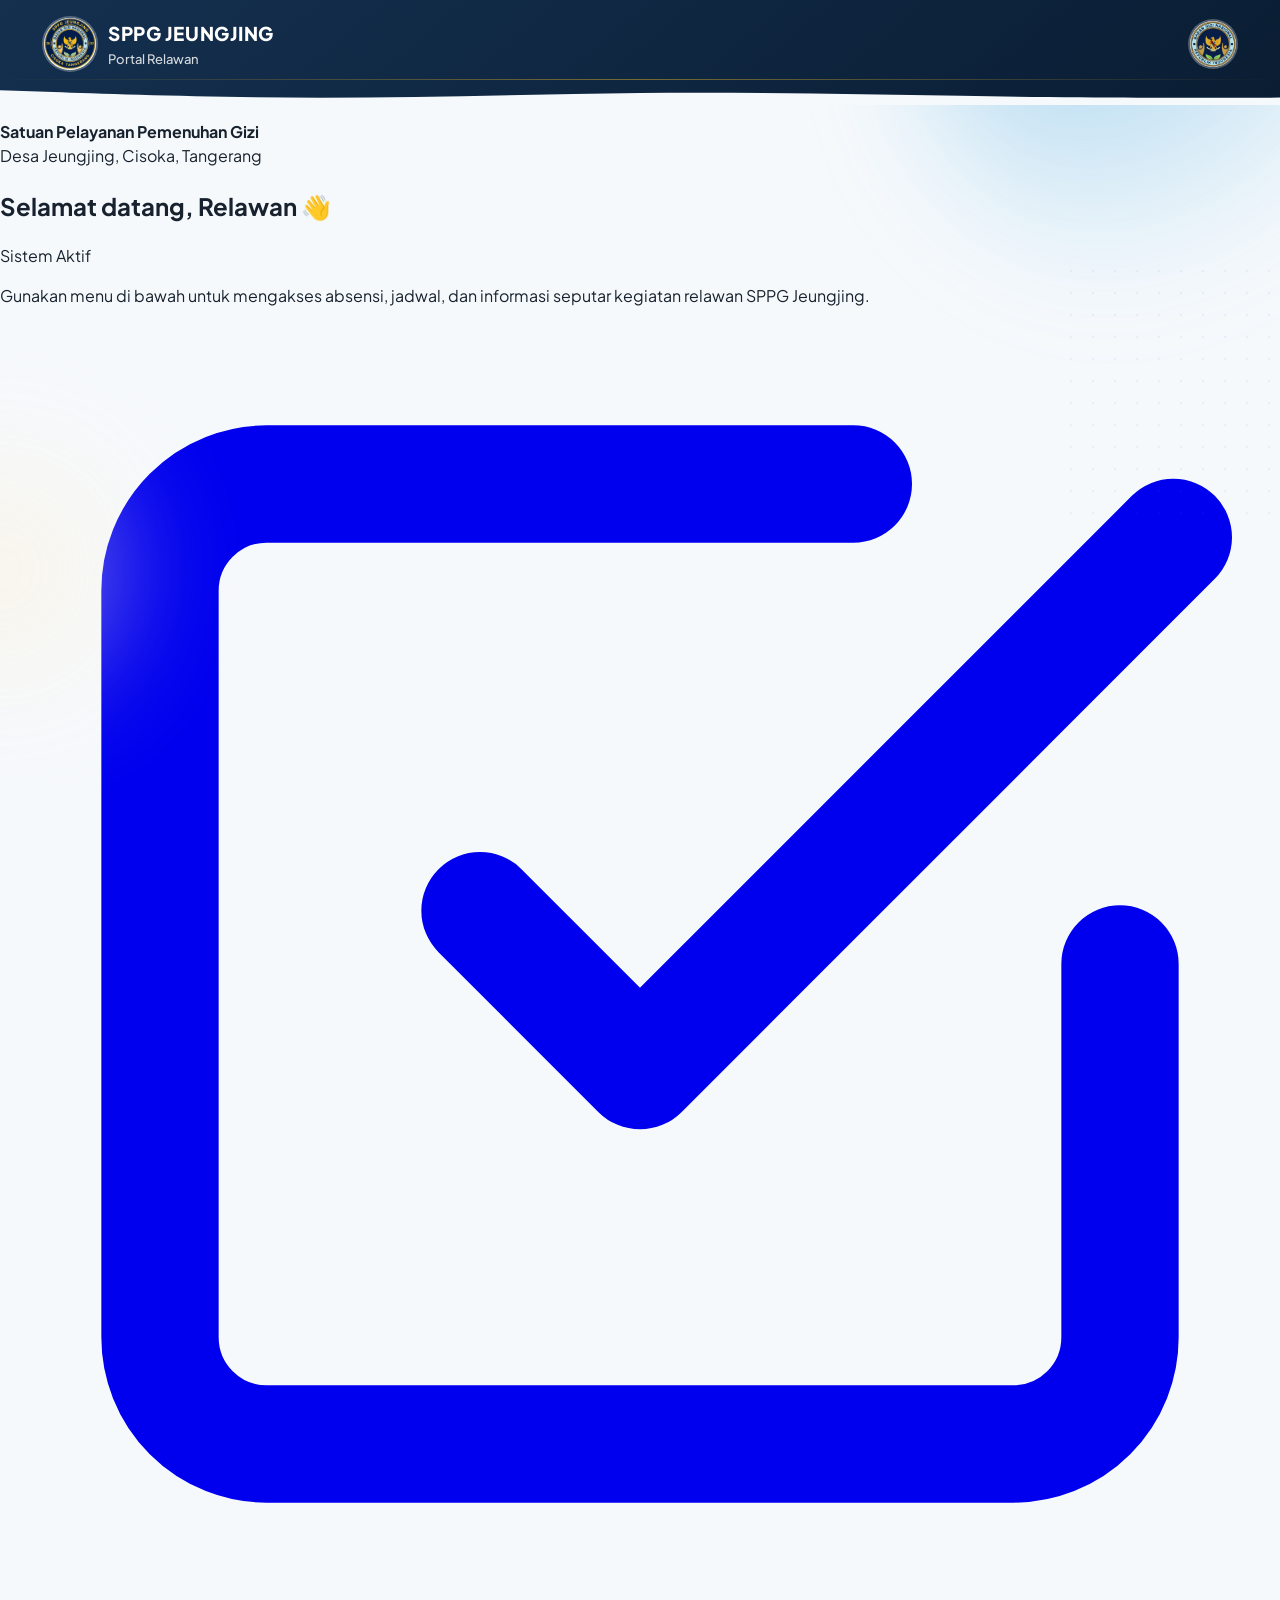
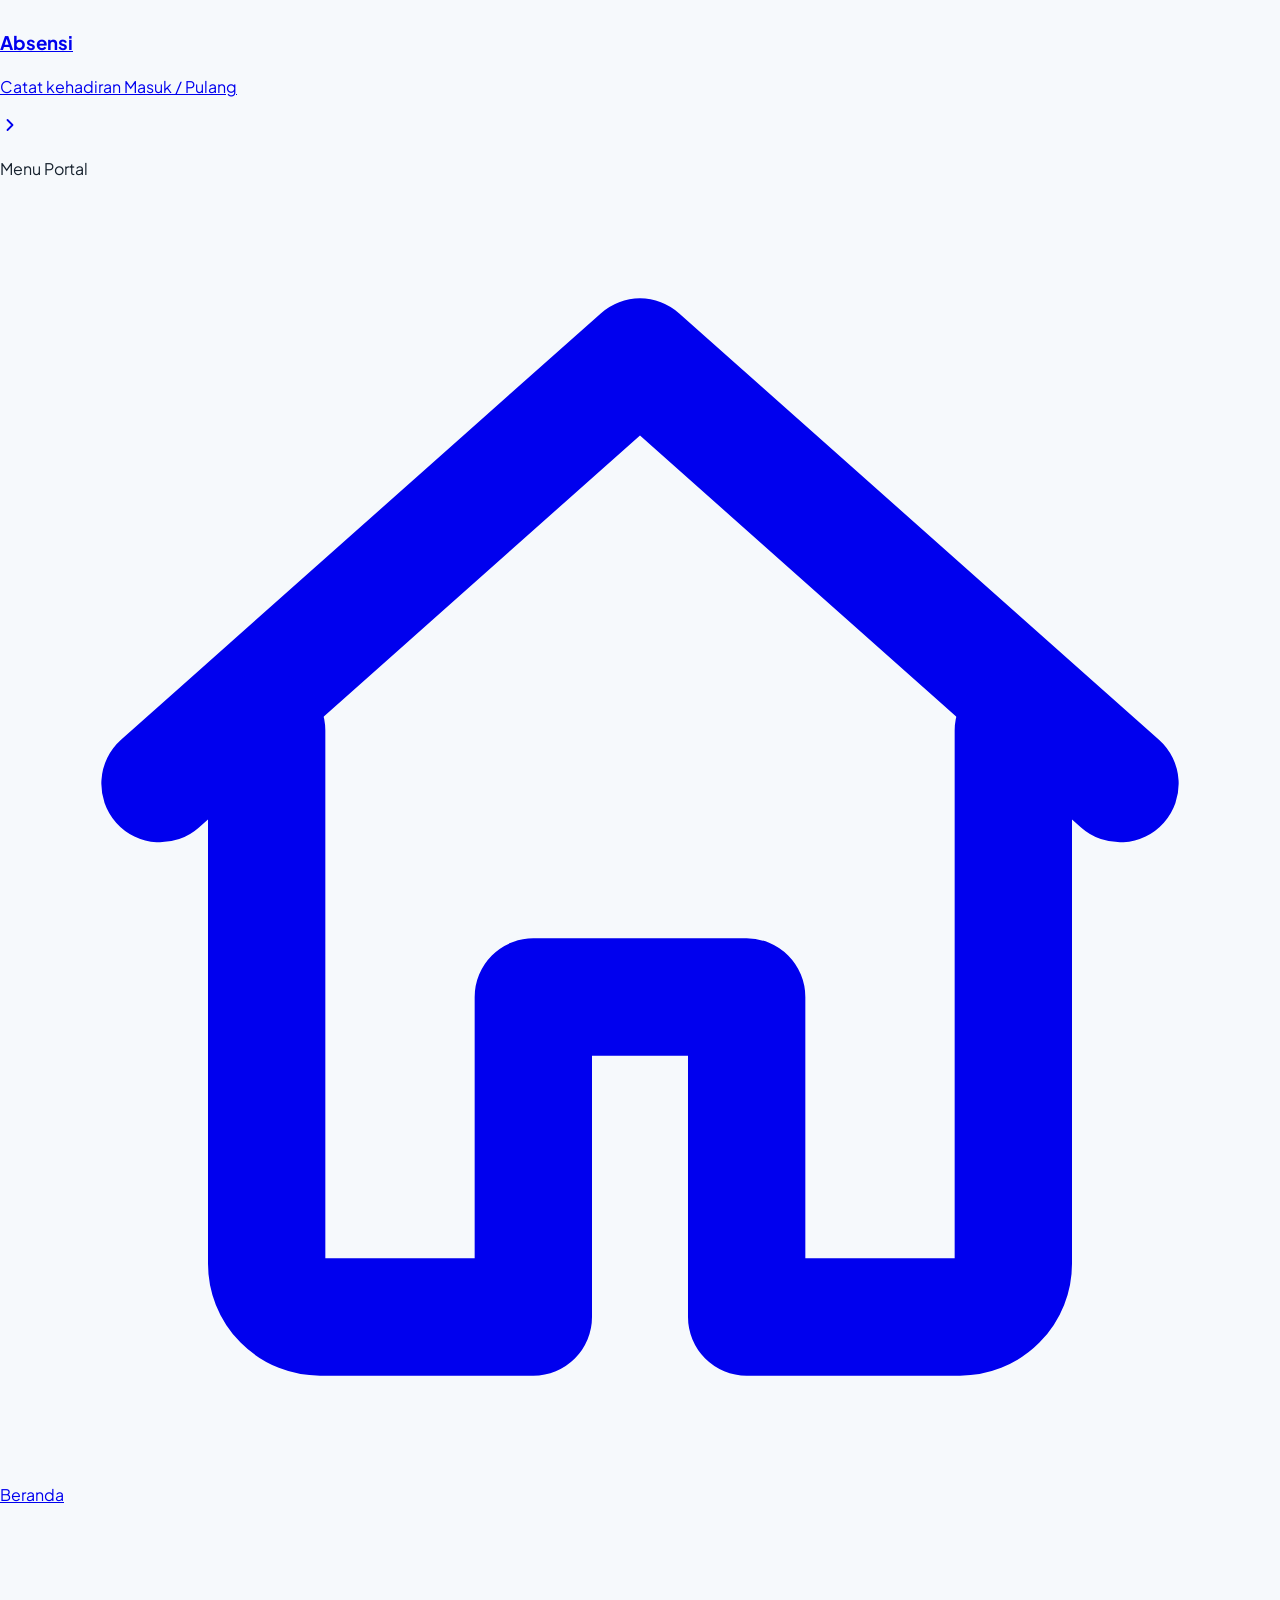
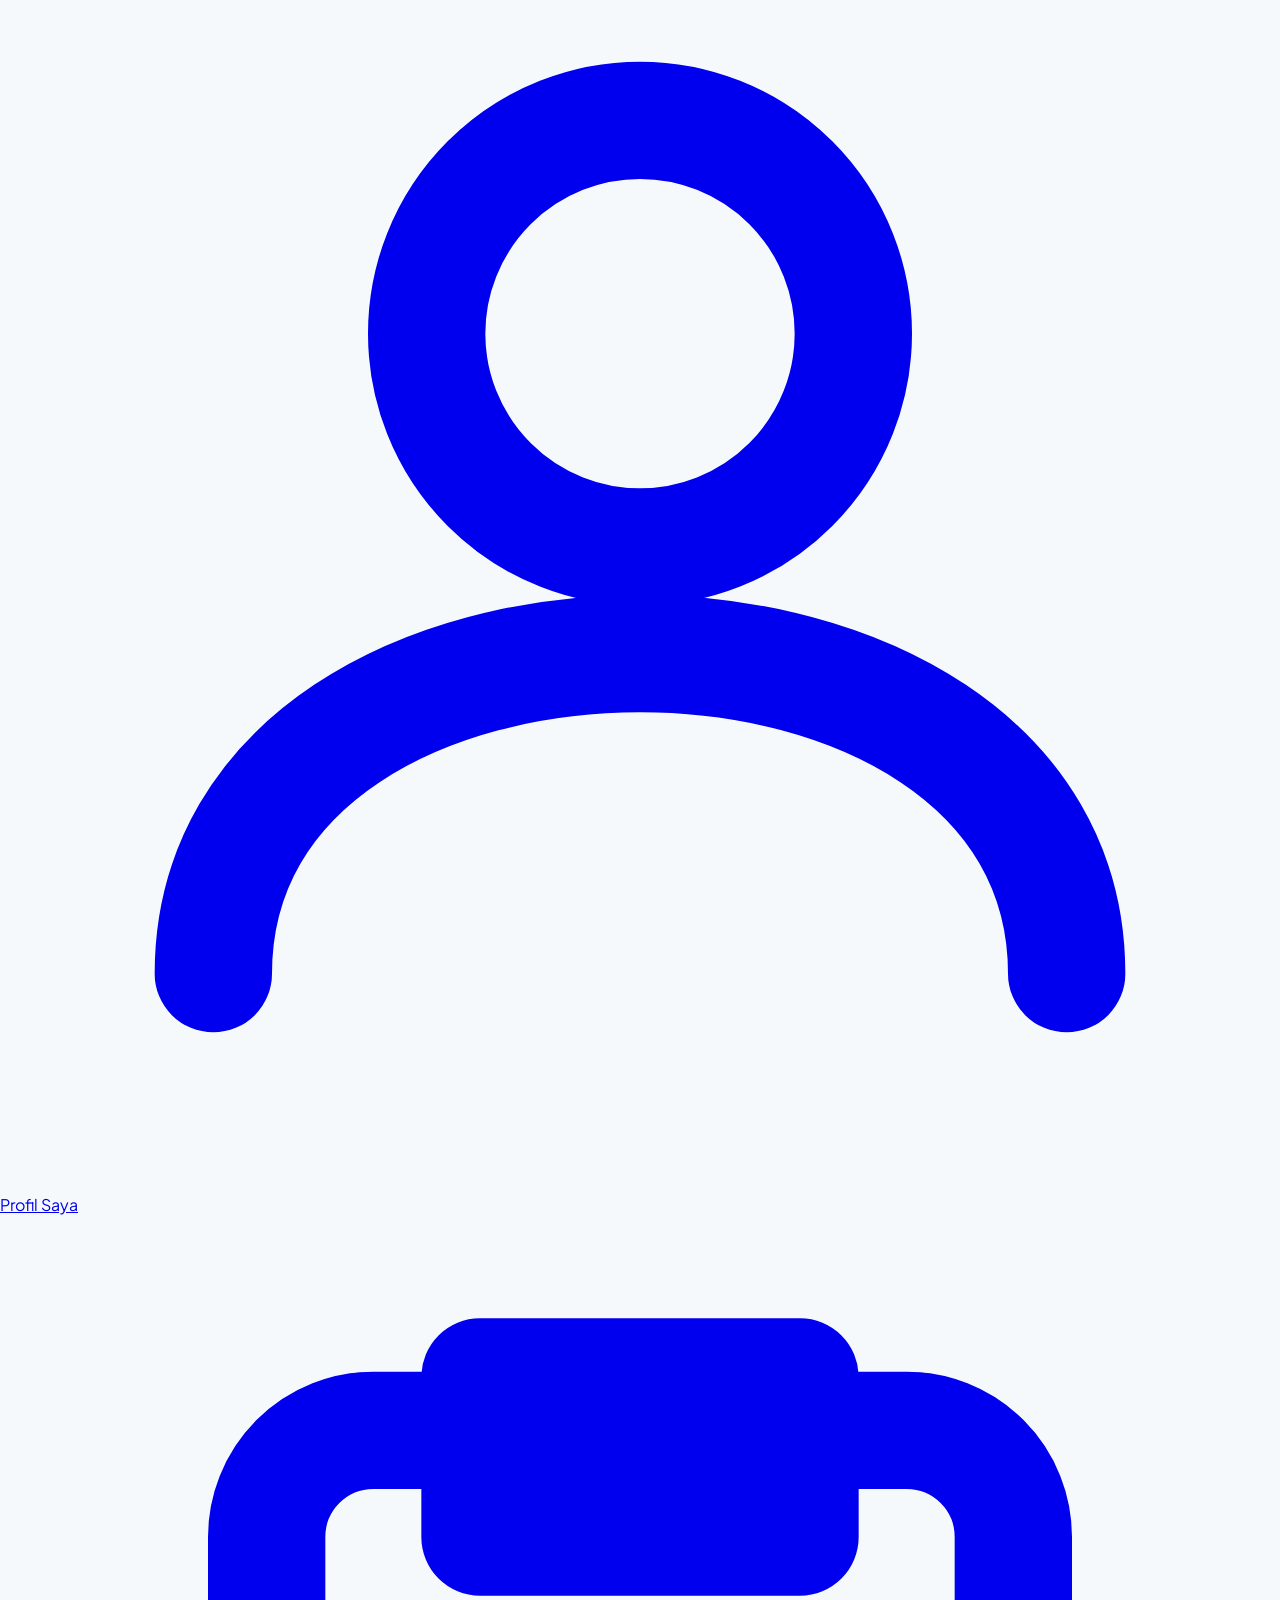
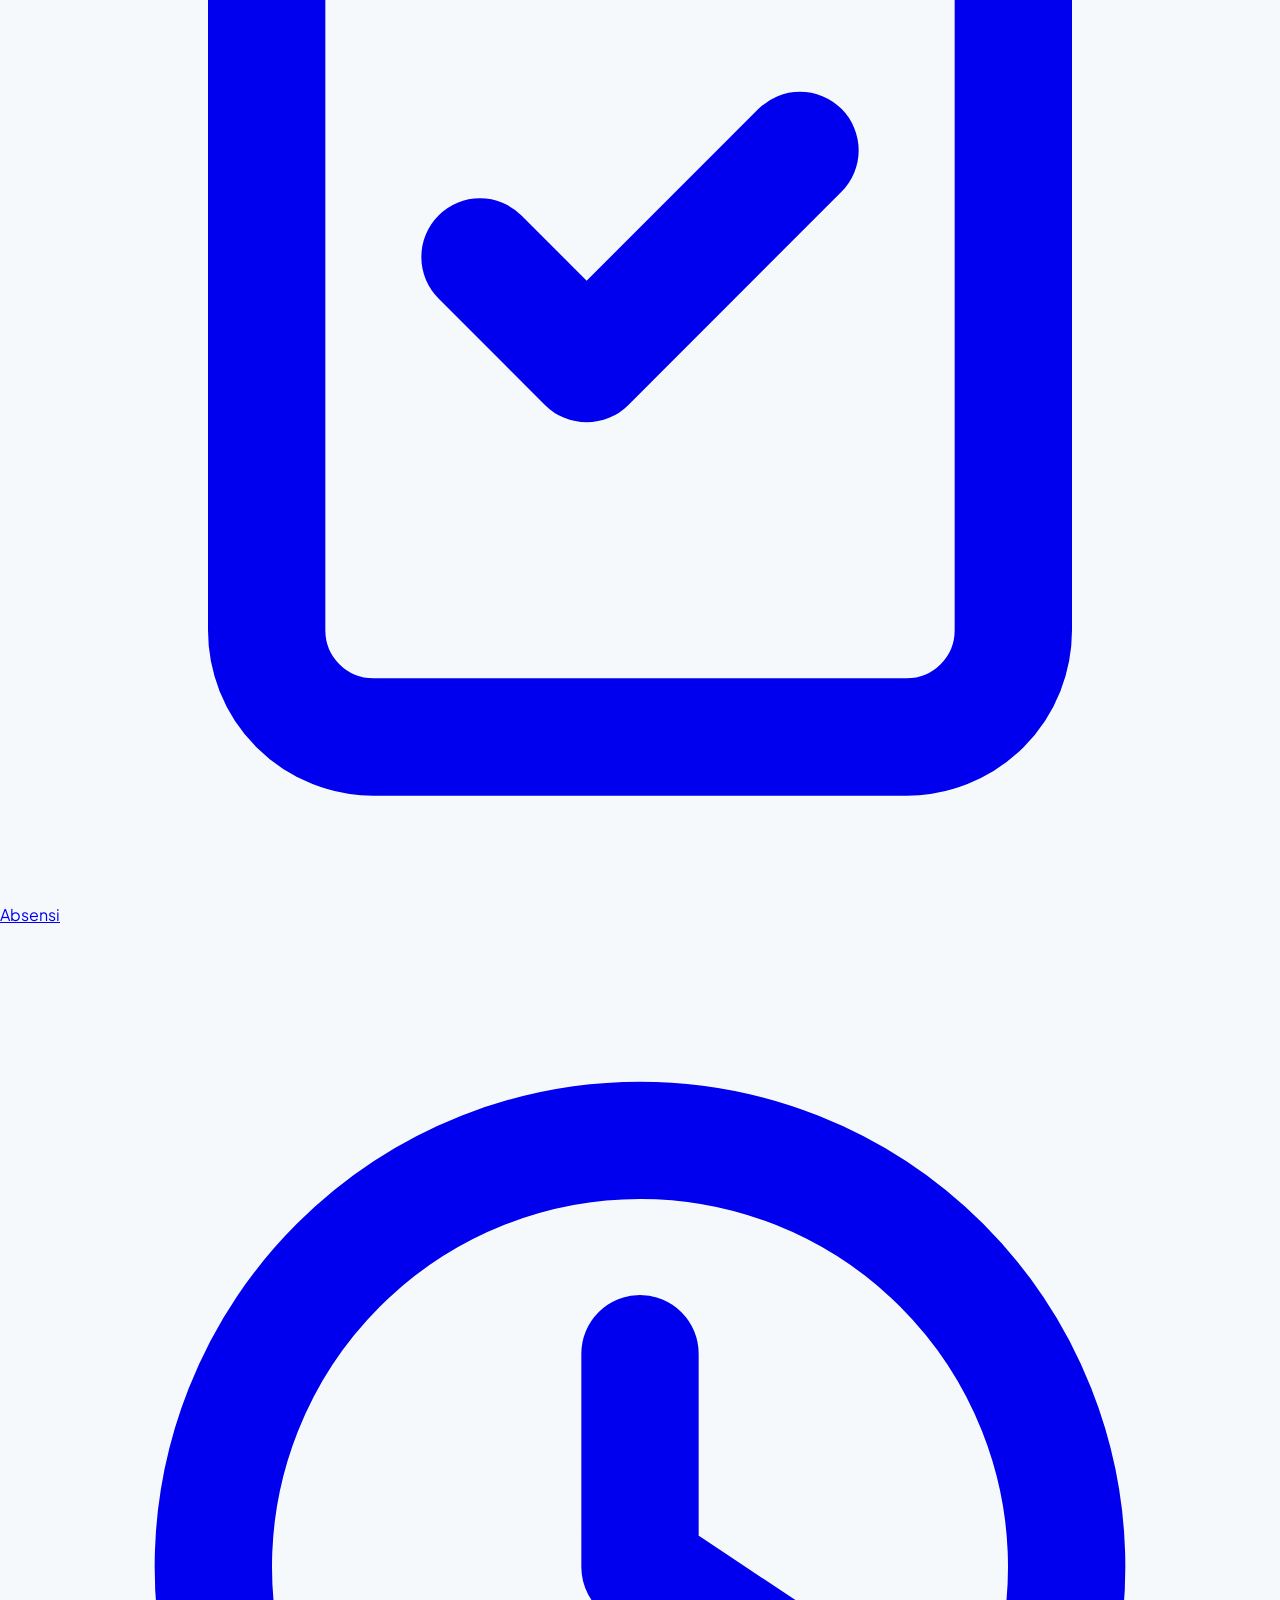
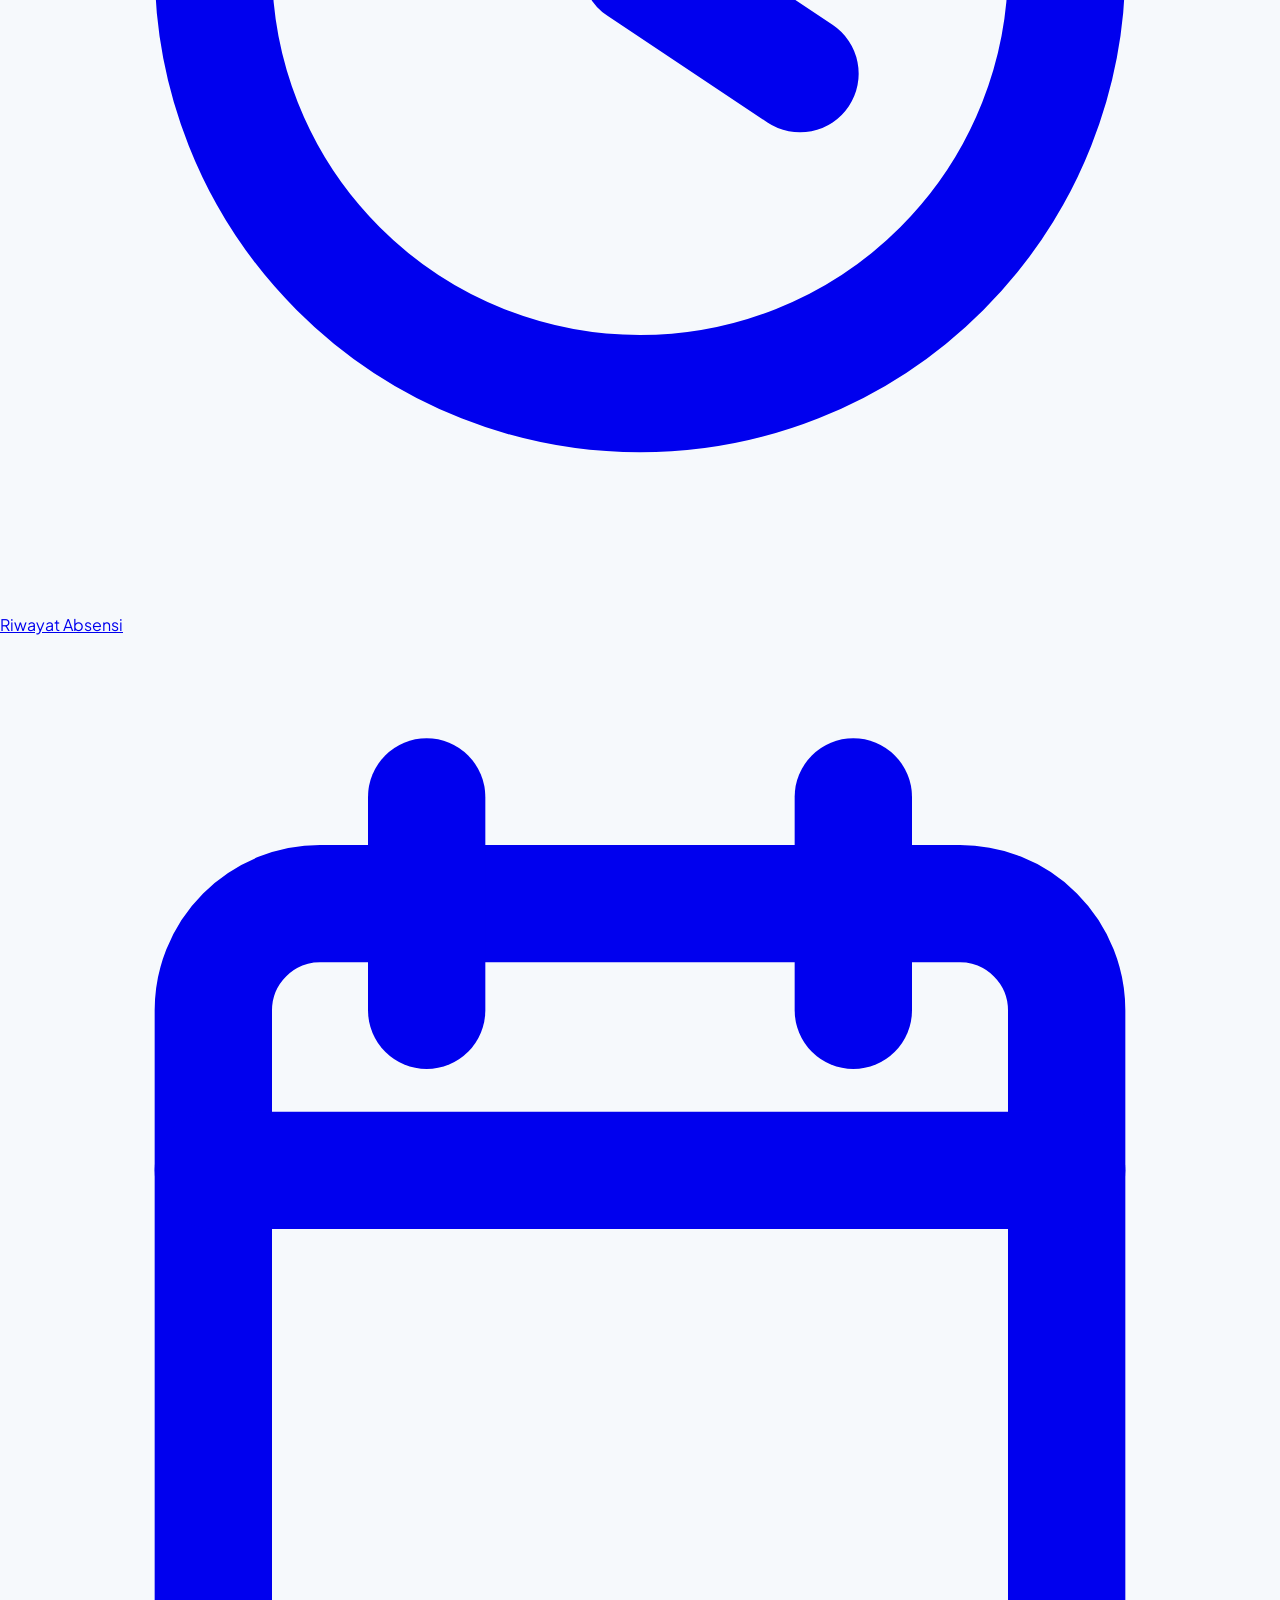
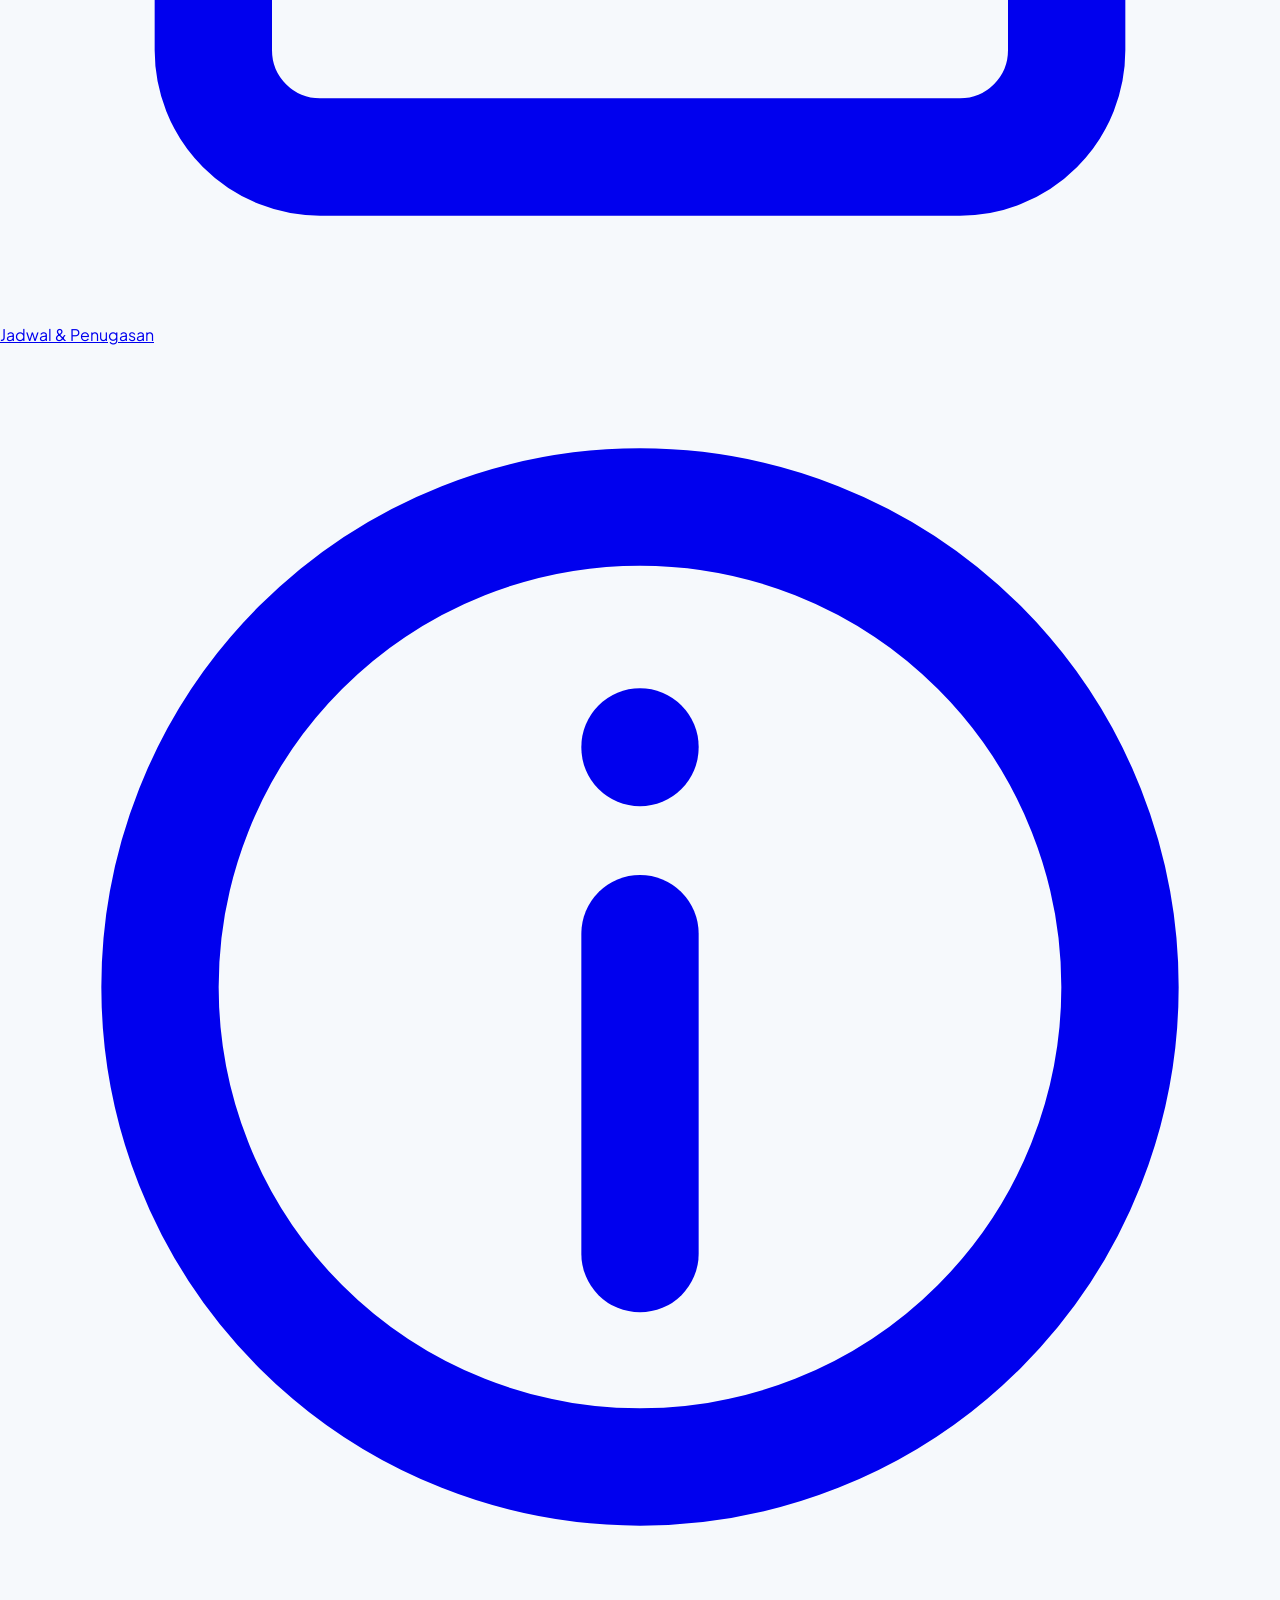
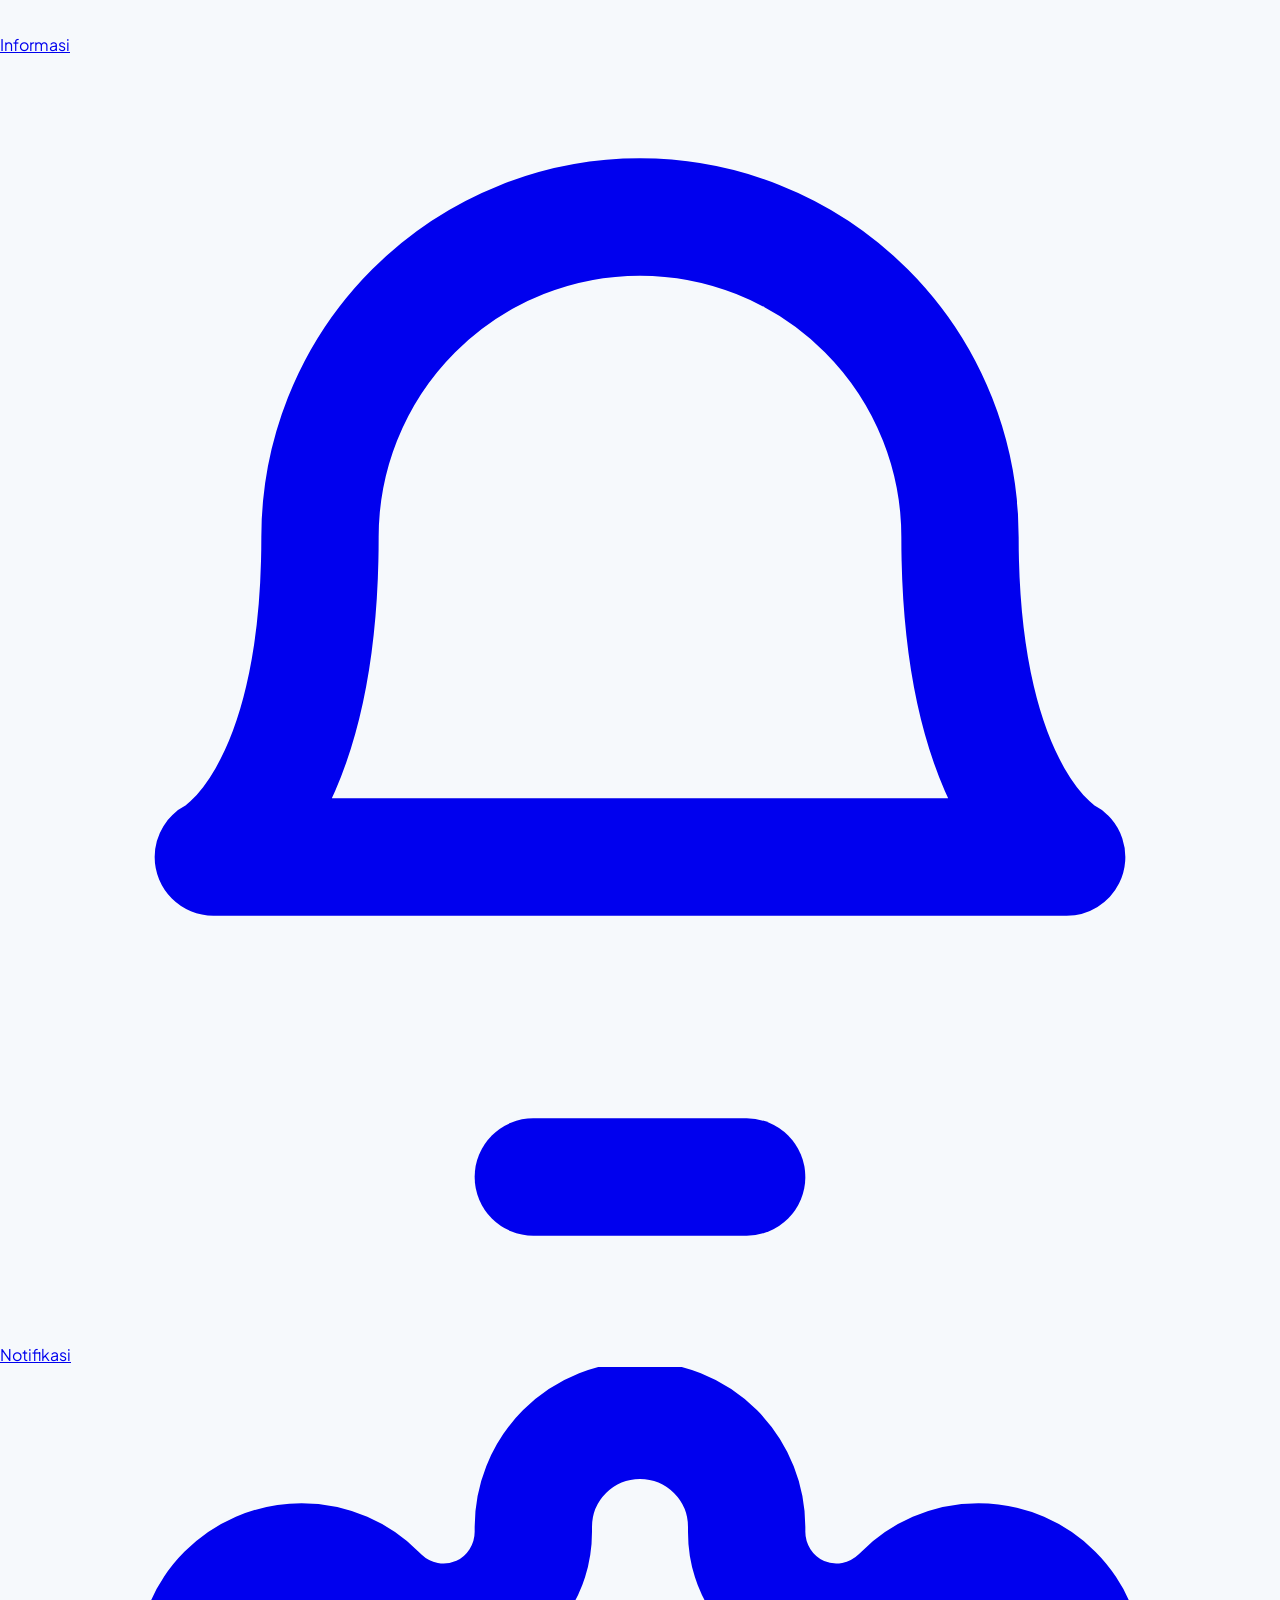
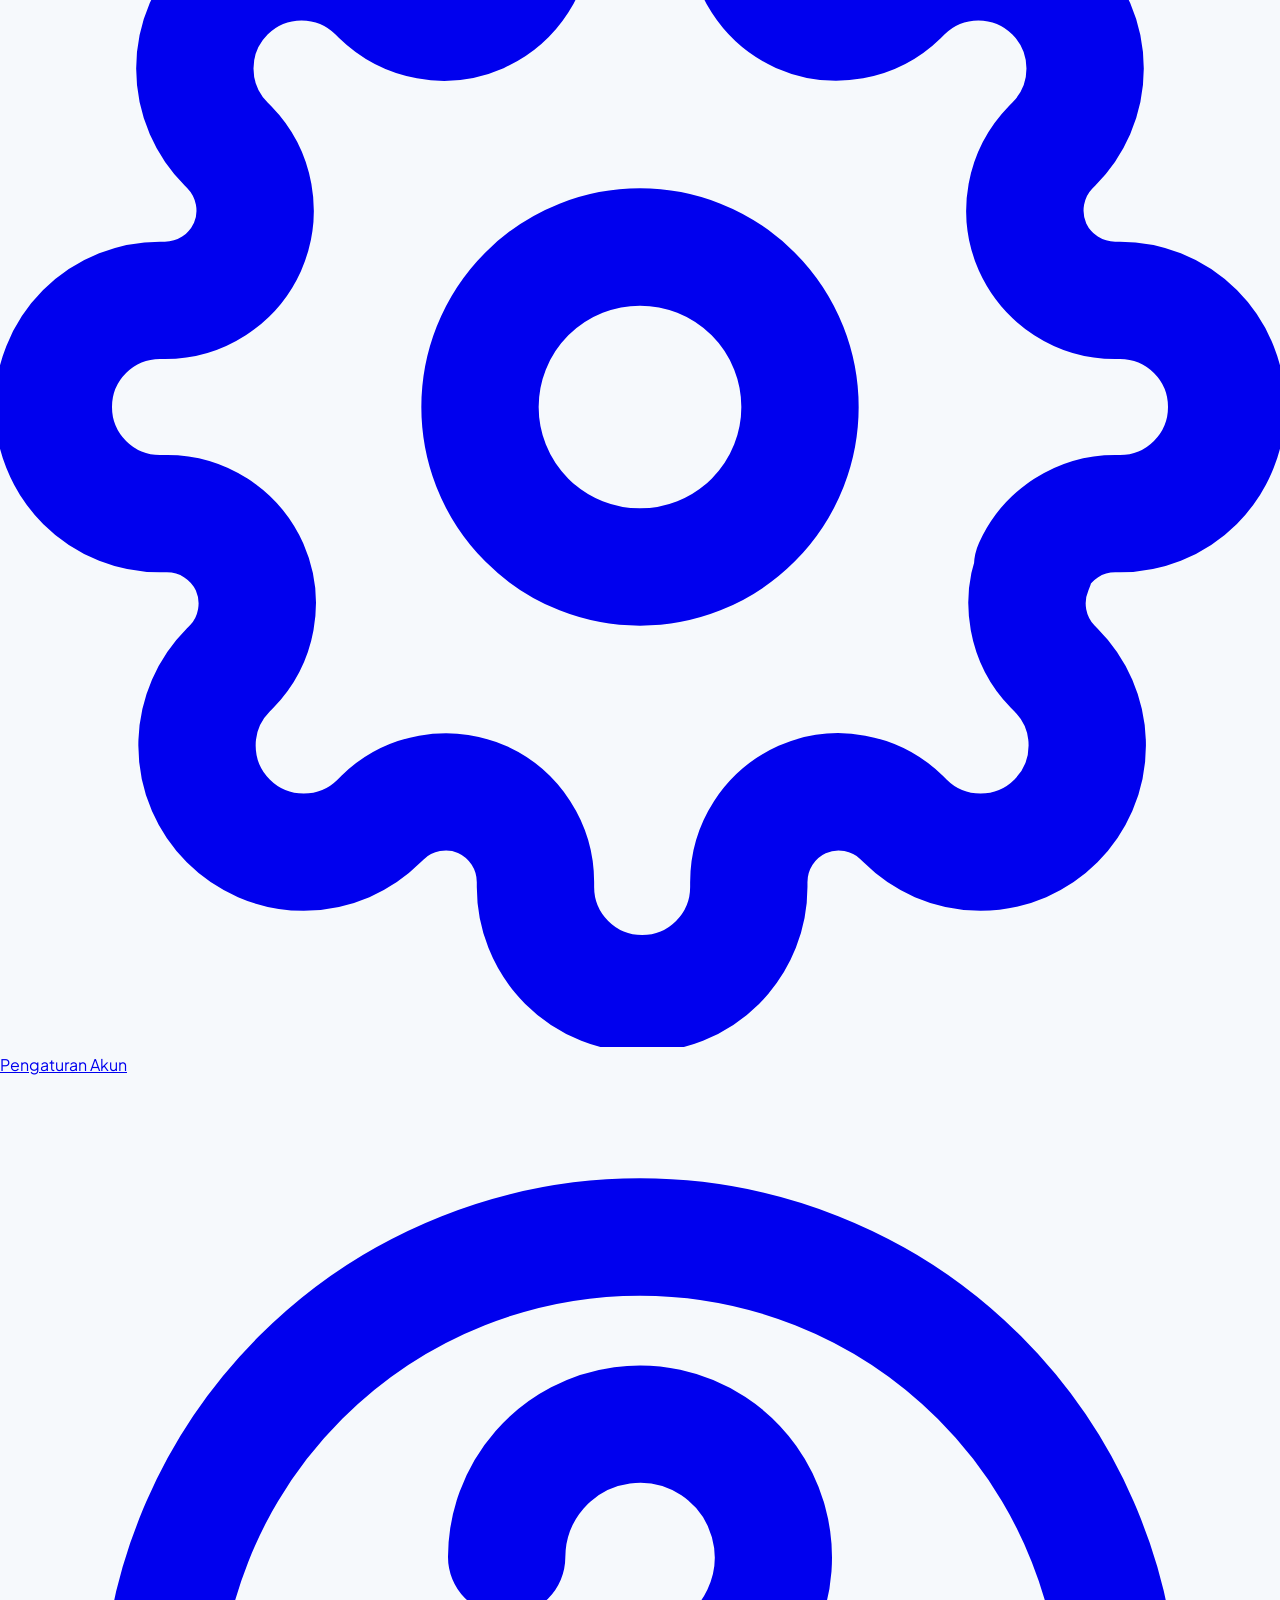
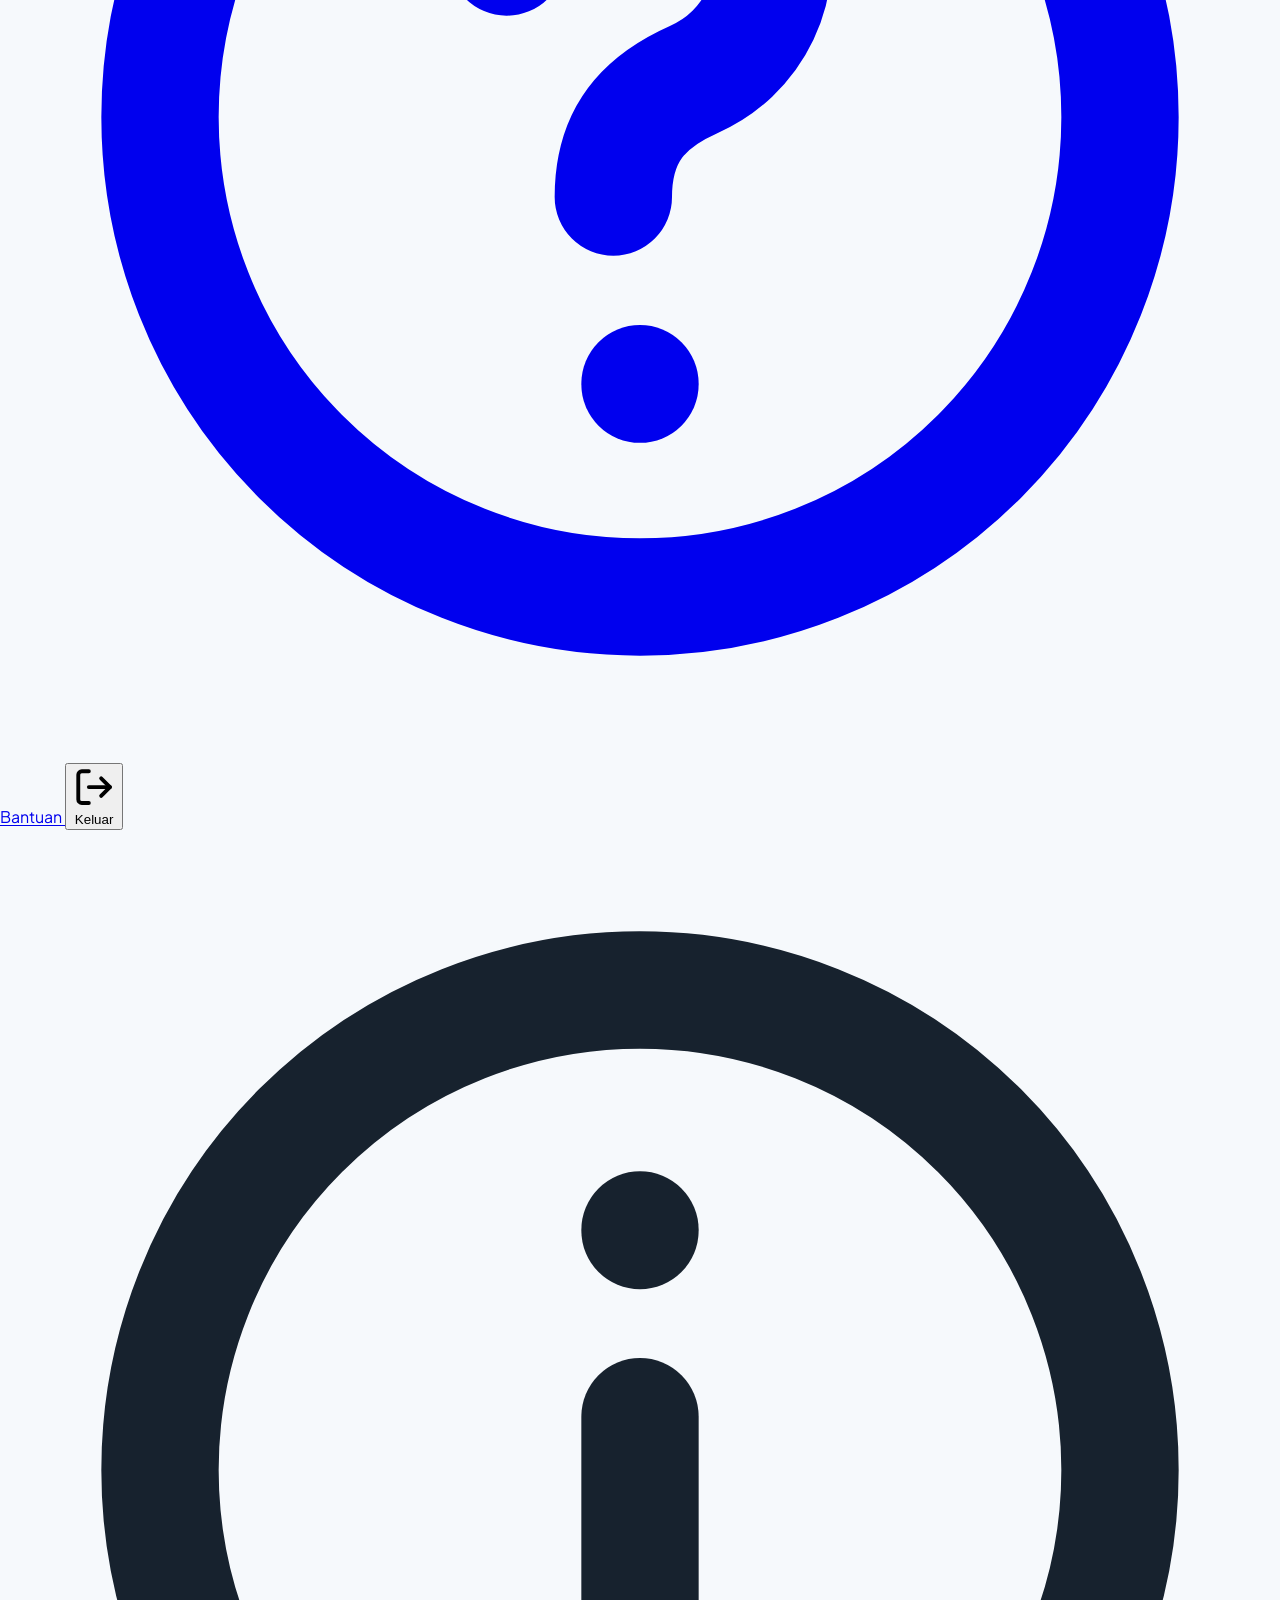
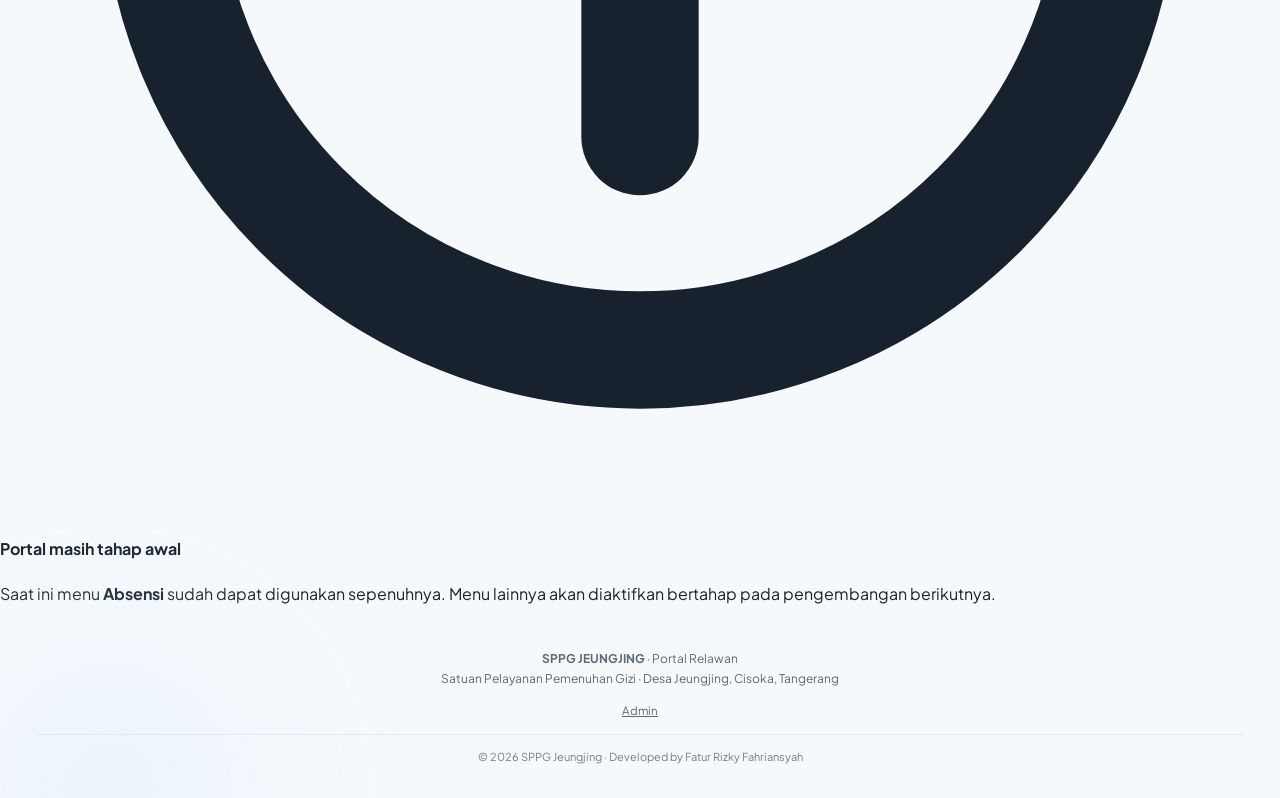
==== commit be5b6a0b: "Add files via upload" ====
--- a/index.html
+++ b/index.html
@@ -3,18 +3,19 @@
 <head>
 <meta charset="UTF-8">
 <meta name="viewport" content="width=device-width, initial-scale=1.0, maximum-scale=1.0">
-<title>SPPG Jeungjing — Absensi Relawan</title>
-<meta name="description" content="Sistem Absensi Relawan SPPG Jeungjing">
+<title>SPPG Jeungjing — Portal Relawan</title>
+<meta name="description" content="Portal Relawan SPPG Jeungjing — Satuan Pelayanan Pemenuhan Gizi, Desa Jeungjing, Cisoka, Tangerang">
 <link rel="icon" href="assets/logo.png">
 <link rel="preconnect" href="https://fonts.googleapis.com">
 <link rel="preconnect" href="https://fonts.gstatic.com" crossorigin>
 <link href="https://fonts.googleapis.com/css2?family=Plus+Jakarta+Sans:wght@400;500;600;700;800&display=swap" rel="stylesheet">
 <link rel="stylesheet" href="style.css">
+<link rel="stylesheet" href="portal.css">
 </head>
 <body>
 <div class="page-shell">
 
-  <!-- Latar dekoratif: sky-blue glow, blob lembut, dot pattern tipis. Presentasional saja. -->
+  <!-- Latar dekoratif, sama seperti halaman lain -->
   <div class="bg-decor" aria-hidden="true">
     <div class="blob blob--sky-top"></div>
     <div class="blob blob--gold-left"></div>
@@ -28,143 +29,119 @@
         <img src="assets/logo.png" alt="Logo SPPG Jeungjing" class="header-logo">
         <div class="header-text">
           <h1>SPPG JEUNGJING</h1>
-          <p>Sistem Absensi Relawan</p>
+          <p>Portal Relawan</p>
         </div>
       </div>
       <img src="assets/logo-bgn.png" alt="Logo Badan Gizi Nasional" class="header-logo header-logo--bgn">
     </div>
   </header>
 
-  <div class="layout-split">
+  <main class="portal-main">
 
-    <!-- Kolom kiri: branding, hanya tampil di desktop (lihat style.css) -->
-    <aside class="brand-panel" aria-hidden="true">
-      <div class="brand-blob brand-blob--1"></div>
-      <div class="brand-blob brand-blob--2"></div>
-      <div class="brand-dots"></div>
-      <div class="brand-panel-content">
-        <div class="brand-badges">
-          <img src="assets/logo.png" alt="" class="brand-badge-logo">
-          <span class="brand-badge-divider"></span>
-          <img src="assets/logo-bgn.png" alt="" class="brand-badge-logo">
-        </div>
-        <p class="brand-eyebrow">Program Makan Bergizi Gratis</p>
-        <h2 class="brand-heading">Melayani dengan Gizi,<br>Mengabdi dengan Hati.</h2>
-        <p class="brand-desc">SPPG Jeungjing adalah dapur pelayanan di bawah Badan Gizi Nasional yang mendukung pemenuhan gizi anak Indonesia. Sistem ini membantu mencatat kehadiran relawan secara cepat, tertib, dan akurat.</p>
-        <ul class="brand-points">
-          <li>Cepat &amp; mudah digunakan dari HP</li>
-          <li>Data tercatat otomatis &amp; aman</li>
-          <li>Mendukung operasional dapur SPPG</li>
-        </ul>
+    <p class="portal-identity"><strong>Satuan Pelayanan Pemenuhan Gizi</strong><br>Desa Jeungjing, Cisoka, Tangerang</p>
+
+    <section class="portal-greeting">
+      <div class="portal-greeting-top">
+        <h2>Selamat datang, Relawan 👋</h2>
+        <span class="portal-status-pill">Sistem Aktif</span>
       </div>
-    </aside>
+      <p>Gunakan menu di bawah untuk mengakses absensi, jadwal, dan informasi seputar kegiatan relawan SPPG Jeungjing.</p>
+    </section>
 
-    <!-- Kolom kanan (mobile: satu-satunya kolom) — KONTEN FORM TIDAK DIUBAH -->
-    <main class="container">
+    <a href="absensi.html" class="portal-quick-action">
+      <span class="portal-quick-action-icon">
+        <svg viewBox="0 0 24 24" fill="none" stroke="currentColor" stroke-width="2.2" stroke-linecap="round" stroke-linejoin="round"><path d="M9 11l3 3L22 4"/><path d="M21 12v7a2 2 0 0 1-2 2H5a2 2 0 0 1-2-2V5a2 2 0 0 1 2-2h11"/></svg>
+      </span>
+      <span class="portal-quick-action-text">
+        <h3>Absensi</h3>
+        <p>Catat kehadiran Masuk / Pulang</p>
+      </span>
+      <span class="portal-quick-action-arrow" aria-hidden="true">
+        <svg width="20" height="20" viewBox="0 0 24 24" fill="none" stroke="currentColor" stroke-width="2.2" stroke-linecap="round" stroke-linejoin="round"><path d="M9 6l6 6-6 6"/></svg>
+      </span>
+    </a>
 
-      <section class="welcome-card">
-        <p class="welcome-greeting">Selamat Datang di Sistem Absensi Relawan SPPG Jeungjing 👋</p>
-        <p>Gunakan sistem ini untuk mencatat kehadiran dengan lebih mudah, cepat, dan tertib.</p>
-        <details class="welcome-steps">
-          <summary>Cara melakukan absensi</summary>
-          <ol>
-            <li>Pilih Divisi Anda.</li>
-            <li>Pilih Nama Anda.</li>
-            <li>Pilih Jenis Absensi.</li>
-            <li>Isi Keterangan jika diperlukan.</li>
-            <li>Tekan Kirim Absensi.</li>
-          </ol>
-          <p class="welcome-note">Mohon selalu melakukan absensi setiap datang dan pulang agar data kehadiran tetap tertib dan terdata dengan baik. Terima kasih atas kedisiplinan dan kerja sama seluruh relawan SPPG Jeungjing.</p>
-        </details>
-      </section>
+    <p class="portal-section-title">Menu Portal</p>
+    <nav class="portal-menu-grid" aria-label="Menu Portal Relawan">
 
-      <div class="progress-steps" id="progressSteps">
-        <div class="step active" data-step="1"><span>1</span>Divisi</div>
-        <div class="step" data-step="2"><span>2</span>Nama</div>
-        <div class="step" data-step="3"><span>3</span>Jenis</div>
-        <div class="step" data-step="4"><span>4</span>Kirim</div>
+      <a href="index.html" class="portal-menu-item">
+        <span class="portal-menu-item-icon"><svg viewBox="0 0 24 24" fill="none" stroke="currentColor" stroke-width="2.2" stroke-linecap="round" stroke-linejoin="round"><path d="M3 11l9-8 9 8"/><path d="M5 10v10a1 1 0 0 0 1 1h4v-6h4v6h4a1 1 0 0 0 1-1V10"/></svg></span>
+        <span>Beranda</span>
+      </a>
+
+      <a href="profil.html" class="portal-menu-item">
+        <span class="portal-menu-item-icon"><svg viewBox="0 0 24 24" fill="none" stroke="currentColor" stroke-width="2.2" stroke-linecap="round" stroke-linejoin="round"><circle cx="12" cy="8" r="4"/><path d="M4 20c0-4 4-6 8-6s8 2 8 6"/></svg></span>
+        <span>Profil Saya</span>
+      </a>
+
+      <a href="absensi.html" class="portal-menu-item">
+        <span class="portal-menu-item-icon"><svg viewBox="0 0 24 24" fill="none" stroke="currentColor" stroke-width="2.2" stroke-linecap="round" stroke-linejoin="round"><rect x="5" y="4" width="14" height="17" rx="2"/><path d="M9 3h6v3H9z"/><path d="M9 12l2 2 4-4"/></svg></span>
+        <span>Absensi</span>
+      </a>
+
+      <a href="riwayat.html" class="portal-menu-item">
+        <span class="portal-menu-item-icon"><svg viewBox="0 0 24 24" fill="none" stroke="currentColor" stroke-width="2.2" stroke-linecap="round" stroke-linejoin="round"><circle cx="12" cy="12" r="8"/><path d="M12 8v4l3 2"/></svg></span>
+        <span>Riwayat Absensi</span>
+      </a>
+
+      <a href="jadwal.html" class="portal-menu-item">
+        <span class="portal-menu-item-icon"><svg viewBox="0 0 24 24" fill="none" stroke="currentColor" stroke-width="2.2" stroke-linecap="round" stroke-linejoin="round"><rect x="4" y="5" width="16" height="16" rx="2"/><path d="M4 10h16"/><path d="M8 3v4"/><path d="M16 3v4"/></svg></span>
+        <span>Jadwal &amp; Penugasan</span>
+      </a>
+
+      <a href="informasi.html" class="portal-menu-item">
+        <span class="portal-menu-item-icon"><svg viewBox="0 0 24 24" fill="none" stroke="currentColor" stroke-width="2.2" stroke-linecap="round" stroke-linejoin="round"><circle cx="12" cy="12" r="9"/><path d="M12 11v6"/><path d="M12 7.5v.01"/></svg></span>
+        <span>Informasi</span>
+      </a>
+
+      <a href="notifikasi.html" class="portal-menu-item">
+        <span class="portal-menu-item-icon"><svg viewBox="0 0 24 24" fill="none" stroke="currentColor" stroke-width="2.2" stroke-linecap="round" stroke-linejoin="round"><path d="M6 9a6 6 0 0 1 12 0c0 5 2 6 2 6H4s2-1 2-6"/><path d="M10 21h4"/></svg></span>
+        <span>Notifikasi</span>
+      </a>
+
+      <a href="pengaturan.html" class="portal-menu-item">
+        <span class="portal-menu-item-icon"><svg viewBox="0 0 24 24" fill="none" stroke="currentColor" stroke-width="2.2" stroke-linecap="round" stroke-linejoin="round"><circle cx="12" cy="12" r="3"/><path d="M19.4 15a1.7 1.7 0 0 0 .34 1.87l.06.06a2 2 0 1 1-2.83 2.83l-.06-.06a1.7 1.7 0 0 0-1.87-.34 1.7 1.7 0 0 0-1 1.55V21a2 2 0 1 1-4 0v-.09a1.7 1.7 0 0 0-1-1.55 1.7 1.7 0 0 0-1.87.34l-.06.06a2 2 0 1 1-2.83-2.83l.06-.06a1.7 1.7 0 0 0 .34-1.87 1.7 1.7 0 0 0-1.55-1H3a2 2 0 1 1 0-4h.09a1.7 1.7 0 0 0 1.55-1 1.7 1.7 0 0 0-.34-1.87l-.06-.06a2 2 0 1 1 2.83-2.83l.06.06a1.7 1.7 0 0 0 1.87.34H9a1.7 1.7 0 0 0 1-1.55V3a2 2 0 1 1 4 0v.09a1.7 1.7 0 0 0 1 1.55 1.7 1.7 0 0 0 1.87-.34l.06-.06a2 2 0 1 1 2.83 2.83l-.06.06a1.7 1.7 0 0 0-.34 1.87V9a1.7 1.7 0 0 0 1.55 1H21a2 2 0 1 1 0 4h-.09a1.7 1.7 0 0 0-1.55 1z"/></svg></span>
+        <span>Pengaturan Akun</span>
+      </a>
+
+      <a href="bantuan.html" class="portal-menu-item">
+        <span class="portal-menu-item-icon"><svg viewBox="0 0 24 24" fill="none" stroke="currentColor" stroke-width="2.2" stroke-linecap="round" stroke-linejoin="round"><circle cx="12" cy="12" r="9"/><path d="M9.5 9a2.5 2.5 0 1 1 3.5 2.3c-.9.4-1.5 1-1.5 2.2"/><path d="M12 17v.01"/></svg></span>
+        <span>Bantuan</span>
+      </a>
+
+      <button type="button" class="portal-menu-item portal-menu-item--logout" id="btnLogout">
+        <span class="portal-menu-item-icon"><svg viewBox="0 0 24 24" fill="none" stroke="currentColor" stroke-width="2.2" stroke-linecap="round" stroke-linejoin="round"><path d="M9 21H5a2 2 0 0 1-2-2V5a2 2 0 0 1 2-2h4"/><path d="M16 17l5-5-5-5"/><path d="M21 12H9"/></svg></span>
+        <span>Keluar</span>
+      </button>
+
+    </nav>
+
+    <div class="portal-info-card">
+      <svg viewBox="0 0 24 24" fill="none" stroke="currentColor" stroke-width="2.2" stroke-linecap="round" stroke-linejoin="round"><circle cx="12" cy="12" r="9"/><path d="M12 11v6"/><path d="M12 7.5v.01"/></svg>
+      <div>
+        <h4>Portal masih tahap awal</h4>
+        <p>Saat ini menu <strong>Absensi</strong> sudah dapat digunakan sepenuhnya. Menu lainnya akan diaktifkan bertahap pada pengembangan berikutnya.</p>
       </div>
+    </div>
 
-      <form id="absensiForm" class="absensi-form" novalidate>
-
-        <div class="form-card" id="cardDivisi">
-          <label for="selectDivisi" class="form-label">1. Pilih Divisi</label>
-          <select id="selectDivisi" class="form-select" required>
-            <option value="" disabled selected>Memuat data divisi...</option>
-          </select>
-        </div>
-
-        <div class="form-card is-disabled" id="cardNama">
-          <label for="selectNama" class="form-label">2. Pilih Nama Relawan</label>
-          <select id="selectNama" class="form-select" required disabled>
-            <option value="" disabled selected>Tentukan divisi terlebih dahulu.</option>
-          </select>
-        </div>
-
-        <div class="form-card is-disabled" id="cardJenis">
-          <span class="form-label">3. Jenis Absensi</span>
-          <div class="jenis-options">
-            <button type="button" class="jenis-btn" data-jenis="MASUK" disabled>
-              <svg viewBox="0 0 24 24" fill="none" stroke="currentColor" stroke-width="2.2" stroke-linecap="round" stroke-linejoin="round"><path d="M15 3h4a2 2 0 0 1 2 2v14a2 2 0 0 1-2 2h-4"/><path d="M10 17l5-5-5-5"/><path d="M15 12H3"/></svg>
-              MASUK
-            </button>
-            <button type="button" class="jenis-btn" data-jenis="PULANG" disabled>
-              <svg viewBox="0 0 24 24" fill="none" stroke="currentColor" stroke-width="2.2" stroke-linecap="round" stroke-linejoin="round"><path d="M9 21H5a2 2 0 0 1-2-2V5a2 2 0 0 1 2-2h4"/><path d="M14 7l-5 5 5 5"/><path d="M9 12h12"/></svg>
-              PULANG
-            </button>
-          </div>
-        </div>
-
-        <div class="form-card" id="cardKeterangan">
-          <label for="selectKeterangan" class="form-label">4. Keterangan <span class="optional-tag">(opsional)</span></label>
-          <select id="selectKeterangan" class="form-select">
-            <option value="">Hadir (tidak perlu diisi)</option>
-            <option value="Izin">Izin</option>
-            <option value="Sakit">Sakit</option>
-            <option value="Dinas">Dinas</option>
-            <option value="Lainnya">Lainnya</option>
-          </select>
-          <textarea id="textKeteranganLain" class="form-textarea is-hidden" placeholder="Tuliskan keterangan Anda..." maxlength="200"></textarea>
-        </div>
-
-        <button type="submit" id="btnSubmit" class="btn-submit" disabled>Kirim Absensi</button>
-      </form>
-    </main>
-  </div>
-
-  <!-- Modal Sukses -->
-  <div class="modal-overlay is-hidden" id="successModal" role="dialog" aria-modal="true" aria-labelledby="successTitle">
-    <div class="modal-card">
-      <div class="stamp-badge">
-        <svg viewBox="0 0 24 24" fill="none" stroke="currentColor" stroke-width="3" stroke-linecap="round" stroke-linejoin="round"><path d="M20 6L9 17l-5-5"/></svg>
-      </div>
-      <h2 id="successTitle">Absensi Berhasil</h2>
-      <p id="successMessage">Terima kasih, <strong></strong>. Kehadiran Anda telah tercatat.</p>
-      <dl class="modal-details" id="successDetails"></dl>
-      <button type="button" class="btn-secondary" id="btnKembali">Kembali ke Absensi</button>
-    </div>
-  </div>
-
-  <!-- Toast Error -->
-  <div class="toast is-hidden" id="errorToast" role="alert"></div>
-
-  <!-- Loading -->
-  <div class="loading-overlay is-hidden" id="loadingOverlay">
-    <div class="spinner"></div>
-    <p id="loadingText">Memuat data...</p>
-  </div>
+  </main>
 
   <footer class="site-footer">
-    <p><strong>SPPG JEUNGJING</strong> · Sistem Absensi Relawan</p>
-    <p>Digunakan untuk mendukung pencatatan kehadiran relawan secara tertib dan terorganisir.</p>
-    <a href="beranda.html" class="admin-link">Portal Relawan</a> · <a href="admin.html" class="admin-link">Admin</a>
+    <p><strong>SPPG JEUNGJING</strong> · Portal Relawan</p>
+    <p>Satuan Pelayanan Pemenuhan Gizi · Desa Jeungjing, Cisoka, Tangerang</p>
+    <a href="admin.html" class="admin-link">Admin</a>
     <p class="credit">© 2026 SPPG Jeungjing · Developed by Fatur Rizky Fahriansyah</p>
   </footer>
 
 </div>
 
-<script src="config.js"></script>
-<script src="common.js"></script>
-<script src="script.js"></script>
+<script>
+  // Belum ada sistem akun/login, jadi "Keluar" belum memiliki sesi untuk
+  // diakhiri. Placeholder ini akan diganti dengan logout sungguhan begitu
+  // sistem akun relawan dikembangkan pada fase berikutnya.
+  document.getElementById('btnLogout').addEventListener('click', function () {
+    alert('Sistem akun relawan belum tersedia, sehingga belum ada sesi untuk diakhiri. Fitur ini akan aktif setelah sistem akun dikembangkan.');
+  });
+</script>
 </body>
 </html>
--- a/portal.css
+++ b/portal.css
@@ -0,0 +1,238 @@
+/* ============================================================
+   SPPG JEUNGJING — PORTAL RELAWAN (Fase 1)
+   portal.css — komponen BARU untuk halaman Portal.
+
+   CATATAN: file ini TIDAK mengubah style.css. Dimuat SETELAH
+   style.css sehingga seluruh variabel warna/bentuk/font di :root
+   (style.css) tetap menjadi satu-satunya sumber kebenaran desain.
+   Halaman index.html (Absensi) dan admin.html tidak memuat file
+   ini, sehingga tidak ada risiko terhadap tampilan yang sudah
+   stabil.
+   ============================================================ */
+
+/* Kontainer portal sedikit lebih lebar dari kontainer form absensi,
+   karena berisi grid menu, bukan form satu kolom. */
+.portal-container { max-width: 640px; }
+@media (min-width: 960px) { .portal-container { max-width: 760px; } }
+
+/* ===== NAVIGASI PORTAL (chip, scroll horizontal) ===== */
+.portal-nav {
+  position: relative;
+  z-index: 1;
+  display: flex;
+  gap: 8px;
+  overflow-x: auto;
+  padding: 4px 16px 14px;
+  margin: 0 -16px 18px;
+  scrollbar-width: none;
+}
+.portal-nav::-webkit-scrollbar { display: none; }
+.portal-nav-item {
+  flex-shrink: 0;
+  display: inline-flex;
+  align-items: center;
+  gap: 6px;
+  font-family: var(--font-main);
+  font-size: 13px;
+  font-weight: 600;
+  color: var(--color-text-muted);
+  background: var(--color-surface);
+  border: 1.5px solid var(--color-border);
+  border-radius: var(--radius-pill);
+  padding: 8px 14px;
+  text-decoration: none;
+  white-space: nowrap;
+  transition: border-color .15s ease, color .15s ease, background .15s ease;
+}
+.portal-nav-item:hover { border-color: var(--color-sky-bright); color: var(--color-sky-deep); }
+.portal-nav-item.is-active {
+  background: var(--color-sky);
+  border-color: var(--color-sky);
+  color: #fff;
+}
+
+/* ===== HERO / SAPAAN ===== */
+.portal-hero {
+  position: relative;
+  background: var(--color-surface);
+  border: 1px solid var(--color-border);
+  border-radius: var(--radius-md);
+  padding: 20px;
+  margin-bottom: 16px;
+  box-shadow: var(--shadow-card);
+}
+.portal-hero-eyebrow {
+  font-size: 11.5px; font-weight: 700; letter-spacing: .06em; text-transform: uppercase;
+  color: var(--color-sky-deep); margin: 0 0 6px;
+}
+.portal-hero h2 { font-size: 18px; margin: 0 0 6px; color: var(--color-navy); }
+.portal-hero p { font-size: 13.5px; color: var(--color-text-muted); margin: 0; }
+
+/* ===== CTA UTAMA — AKSES CEPAT ABSENSI ===== */
+.quick-cta {
+  display: flex; align-items: center; gap: 14px;
+  background: linear-gradient(135deg, var(--color-sky), var(--color-sky-deep));
+  color: #fff;
+  border-radius: var(--radius-md);
+  padding: 18px 20px;
+  margin-bottom: 16px;
+  text-decoration: none;
+  box-shadow: 0 10px 24px rgba(18, 124, 180, 0.28);
+  transition: transform .1s ease;
+}
+.quick-cta:active { transform: scale(0.99); }
+.quick-cta-icon {
+  flex-shrink: 0; width: 44px; height: 44px; border-radius: 50%;
+  background: rgba(255,255,255,.18);
+  display: flex; align-items: center; justify-content: center;
+}
+.quick-cta-icon svg { width: 24px; height: 24px; }
+.quick-cta-text { flex: 1; min-width: 0; }
+.quick-cta-text strong { display: block; font-size: 15px; margin-bottom: 2px; }
+.quick-cta-text span { font-size: 12.5px; opacity: .88; }
+.quick-cta-arrow { flex-shrink: 0; width: 18px; height: 18px; opacity: .85; }
+
+/* ===== TEASER INFORMASI ===== */
+.info-teaser {
+  display: flex; gap: 12px; align-items: flex-start;
+  background: var(--color-sky-soft);
+  border: 1px solid var(--color-sky-mist);
+  border-radius: var(--radius-md);
+  padding: 14px 16px;
+  margin-bottom: 20px;
+  text-decoration: none;
+  color: inherit;
+}
+.info-teaser-icon {
+  flex-shrink: 0; width: 30px; height: 30px; border-radius: 50%;
+  background: #fff; display: flex; align-items: center; justify-content: center;
+  color: var(--color-sky-deep);
+}
+.info-teaser-icon svg { width: 16px; height: 16px; }
+.info-teaser-body strong { display: block; font-size: 13px; color: var(--color-navy); margin-bottom: 2px; }
+.info-teaser-body span { font-size: 12.5px; color: var(--color-text-muted); }
+
+/* ===== GRID MENU (app-launcher tiles) ===== */
+.menu-section-label {
+  font-size: 12.5px; font-weight: 700; color: var(--color-text-muted);
+  text-transform: uppercase; letter-spacing: .05em;
+  margin: 0 0 10px;
+}
+.menu-grid {
+  display: grid; grid-template-columns: repeat(2, 1fr); gap: 10px;
+  margin-bottom: 22px;
+}
+@media (min-width: 560px) { .menu-grid { grid-template-columns: repeat(3, 1fr); } }
+
+.menu-tile {
+  position: relative;
+  display: flex; flex-direction: column; gap: 10px;
+  background: var(--color-surface);
+  border: 1px solid var(--color-border);
+  border-radius: var(--radius-md);
+  padding: 14px;
+  text-decoration: none;
+  color: var(--color-text);
+  box-shadow: var(--shadow-card);
+  transition: border-color .15s ease, transform .1s ease;
+}
+.menu-tile:hover { border-color: var(--color-sky-bright); }
+.menu-tile:active { transform: scale(0.98); }
+.menu-tile.is-disabled { color: var(--color-muted-text); cursor: default; }
+.menu-tile-icon {
+  width: 38px; height: 38px; border-radius: 12px;
+  background: var(--color-sky-soft); color: var(--color-sky-deep);
+  display: flex; align-items: center; justify-content: center;
+}
+.menu-tile.is-disabled .menu-tile-icon { background: var(--color-muted-bg); color: var(--color-muted-text); }
+.menu-tile-icon svg { width: 19px; height: 19px; }
+.menu-tile strong { font-size: 13.5px; font-weight: 700; line-height: 1.25; }
+.tile-badge {
+  align-self: flex-start;
+  font-size: 10px; font-weight: 700; letter-spacing: .02em;
+  color: var(--color-gold-deep); background: var(--color-gold-soft);
+  border-radius: var(--radius-pill); padding: 3px 8px;
+}
+
+/* ===== HALAMAN "SEGERA HADIR" (placeholder konsisten) ===== */
+.placeholder-page {
+  background: var(--color-surface);
+  border: 1px solid var(--color-border);
+  border-radius: var(--radius-lg);
+  padding: 28px 22px;
+  text-align: center;
+  box-shadow: var(--shadow-card);
+  margin-bottom: 18px;
+}
+.placeholder-icon {
+  width: 60px; height: 60px; margin: 0 auto 16px; border-radius: 50%;
+  background: var(--color-sky-soft); color: var(--color-sky-deep);
+  display: flex; align-items: center; justify-content: center;
+}
+.placeholder-icon svg { width: 28px; height: 28px; }
+.placeholder-page h2 { font-size: 17px; color: var(--color-navy); margin: 0 0 8px; }
+.placeholder-page > p { font-size: 13.5px; color: var(--color-text-muted); margin: 0 auto 18px; max-width: 380px; }
+.placeholder-badge {
+  display: inline-block; margin-bottom: 14px;
+  font-size: 11px; font-weight: 700; letter-spacing: .04em; text-transform: uppercase;
+  color: var(--color-gold-deep); background: var(--color-gold-soft);
+  border-radius: var(--radius-pill); padding: 4px 12px;
+}
+.placeholder-list {
+  text-align: left; list-style: none; margin: 0 0 20px; padding: 0;
+  display: grid; gap: 8px;
+  background: var(--color-bg); border-radius: var(--radius-sm); padding: 14px 16px;
+}
+.placeholder-list li {
+  display: flex; align-items: flex-start; gap: 8px;
+  font-size: 13px; color: var(--color-text);
+}
+.placeholder-list li::before {
+  content: ''; flex-shrink: 0; margin-top: 6px; width: 5px; height: 5px; border-radius: 50%;
+  background: var(--color-sky);
+}
+
+/* ===== PENGUMUMAN (Informasi) ===== */
+.announcement-card {
+  background: var(--color-surface);
+  border: 1px solid var(--color-border);
+  border-radius: var(--radius-md);
+  padding: 16px;
+  margin-bottom: 12px;
+  box-shadow: var(--shadow-card);
+}
+.announcement-date {
+  display: inline-block; font-size: 11px; font-weight: 700;
+  color: var(--color-sky-deep); background: var(--color-sky-soft);
+  border-radius: var(--radius-pill); padding: 3px 10px; margin-bottom: 8px;
+}
+.announcement-card h3 { font-size: 14.5px; margin: 0 0 6px; color: var(--color-navy); }
+.announcement-card p { font-size: 13px; color: var(--color-text-muted); margin: 0; line-height: 1.6; }
+
+/* ===== EMPTY STATE ===== */
+.empty-state { text-align: center; padding: 30px 16px; color: var(--color-text-muted); }
+.empty-state svg { width: 34px; height: 34px; margin: 0 auto 12px; color: var(--color-muted-text); }
+.empty-state p { font-size: 13.5px; margin: 0; max-width: 320px; margin: 0 auto; }
+
+/* ===== BANTUAN / FAQ ===== */
+.faq-list { display: grid; gap: 10px; margin-bottom: 18px; }
+.faq-item {
+  background: var(--color-surface);
+  border: 1px solid var(--color-border);
+  border-radius: var(--radius-md);
+  padding: 4px 16px;
+  box-shadow: var(--shadow-card);
+}
+.faq-item summary {
+  padding: 14px 0; font-size: 14px; font-weight: 700; color: var(--color-navy);
+  cursor: pointer; list-style: none; display: flex; justify-content: space-between; align-items: center; gap: 10px;
+}
+.faq-item summary::-webkit-details-marker { display: none; }
+.faq-item summary::after { content: '+'; font-size: 18px; color: var(--color-sky); flex-shrink: 0; }
+.faq-item[open] summary::after { content: '–'; }
+.faq-item ol, .faq-item ul { margin: 0 0 14px; padding-left: 20px; font-size: 13.5px; color: var(--color-text-muted); }
+.faq-item ol li, .faq-item ul li { margin-bottom: 5px; }
+.faq-item p { font-size: 13.5px; color: var(--color-text-muted); margin: 0 0 14px; }
+
+/* ===== TOMBOL KEMBALI ===== */
+.back-link-row { margin-top: 4px; margin-bottom: 22px; text-align: center; }
